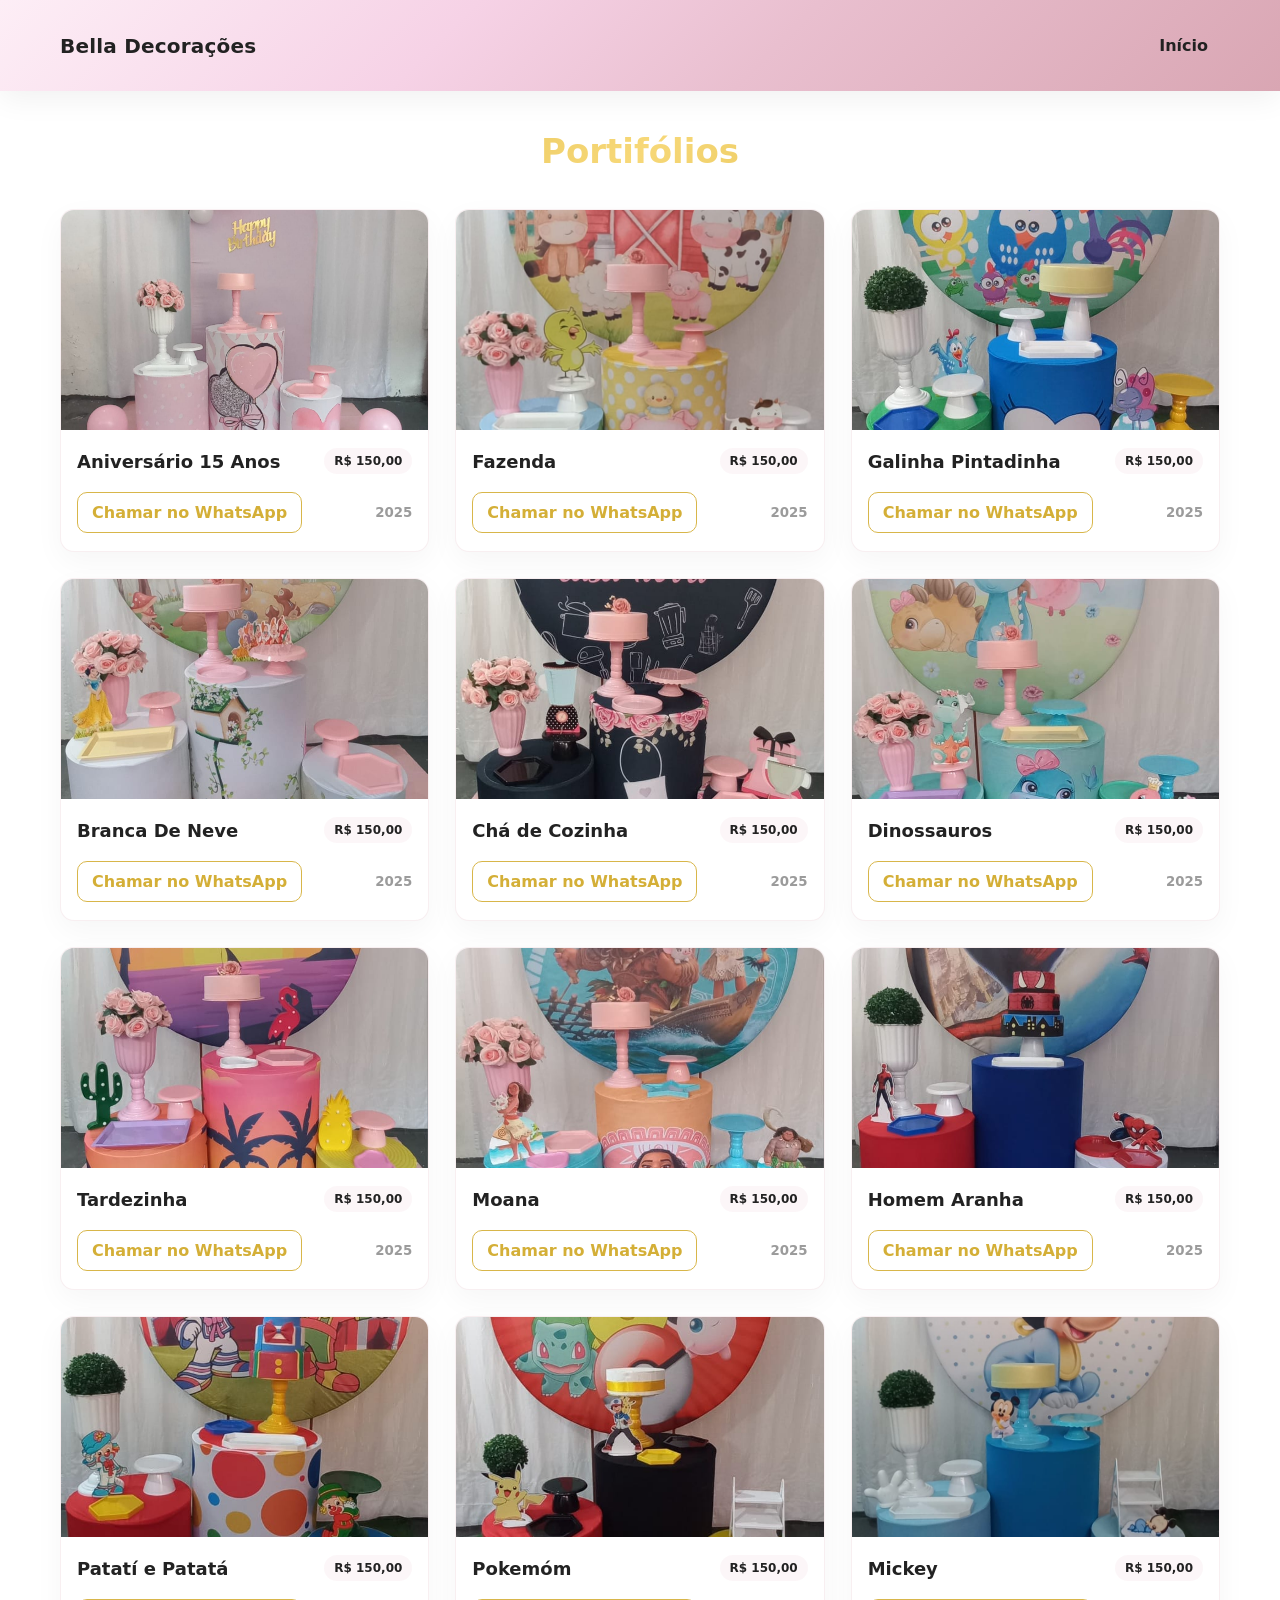
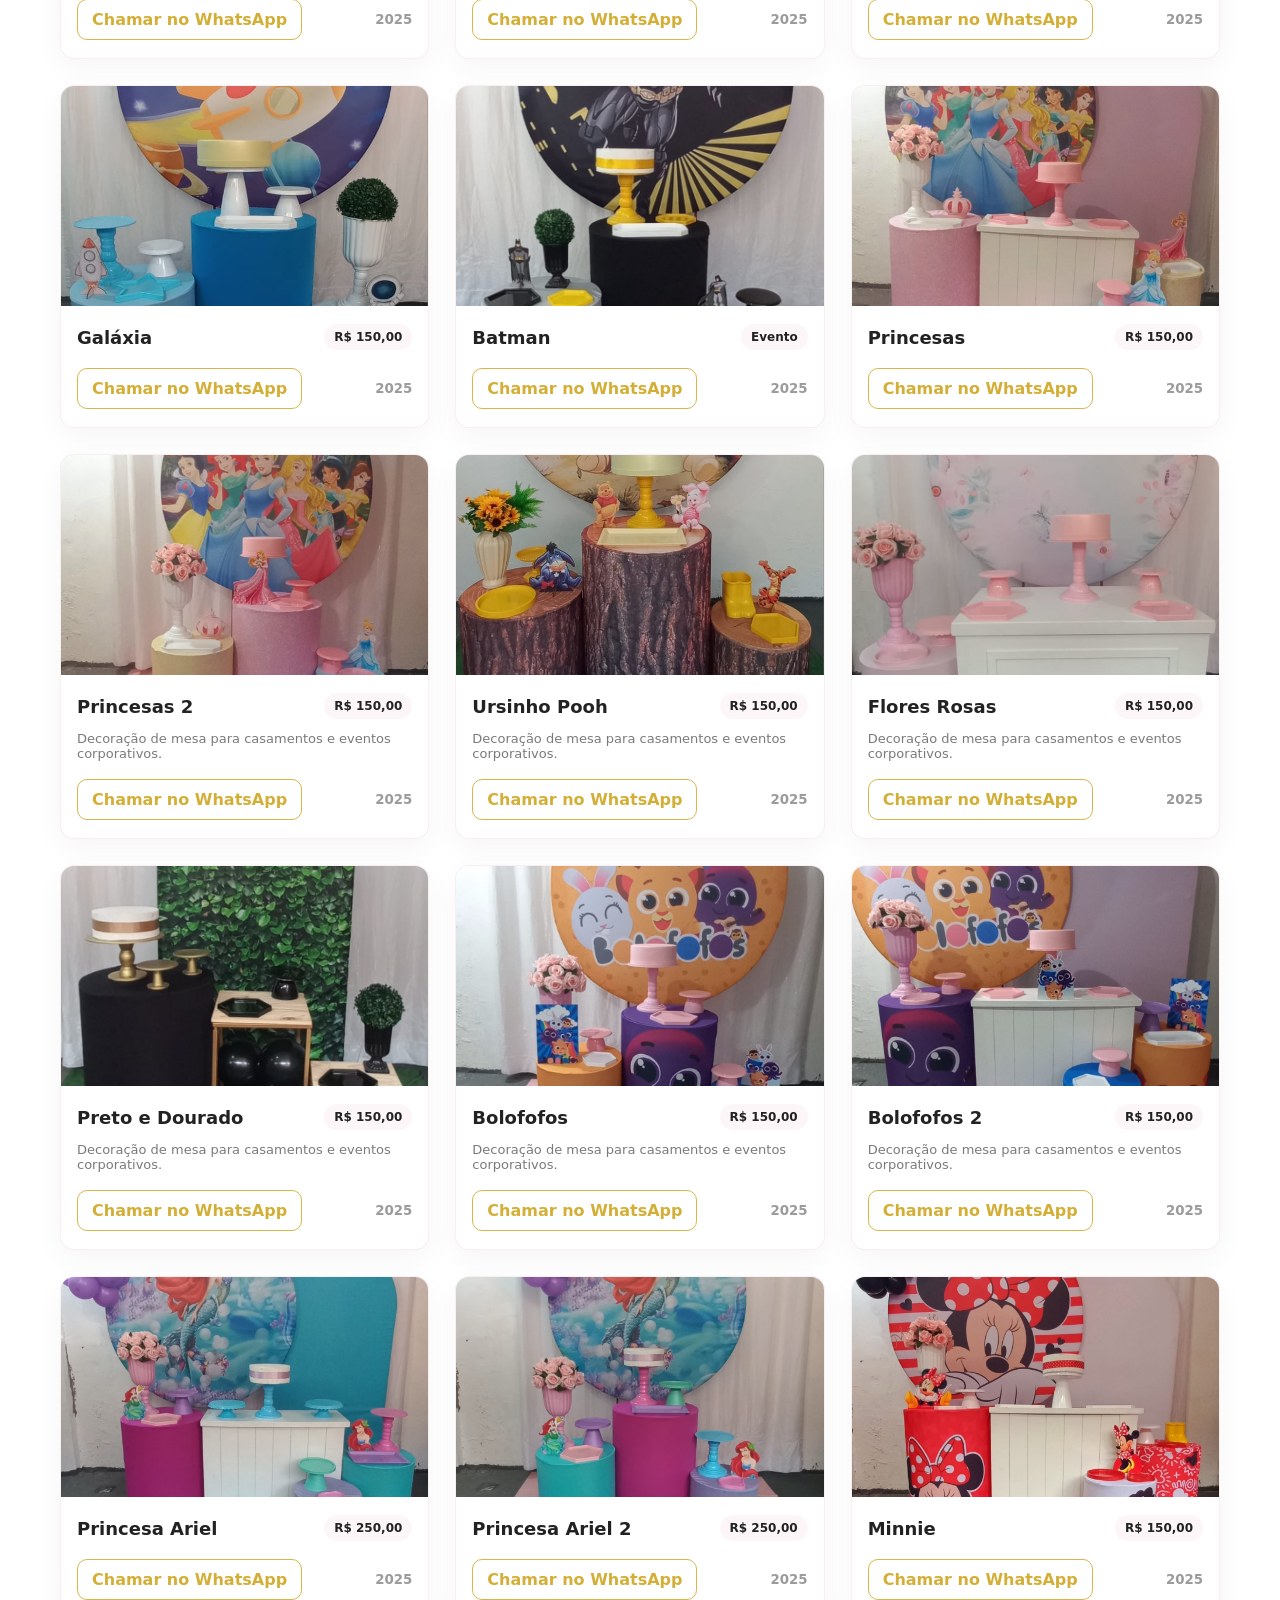
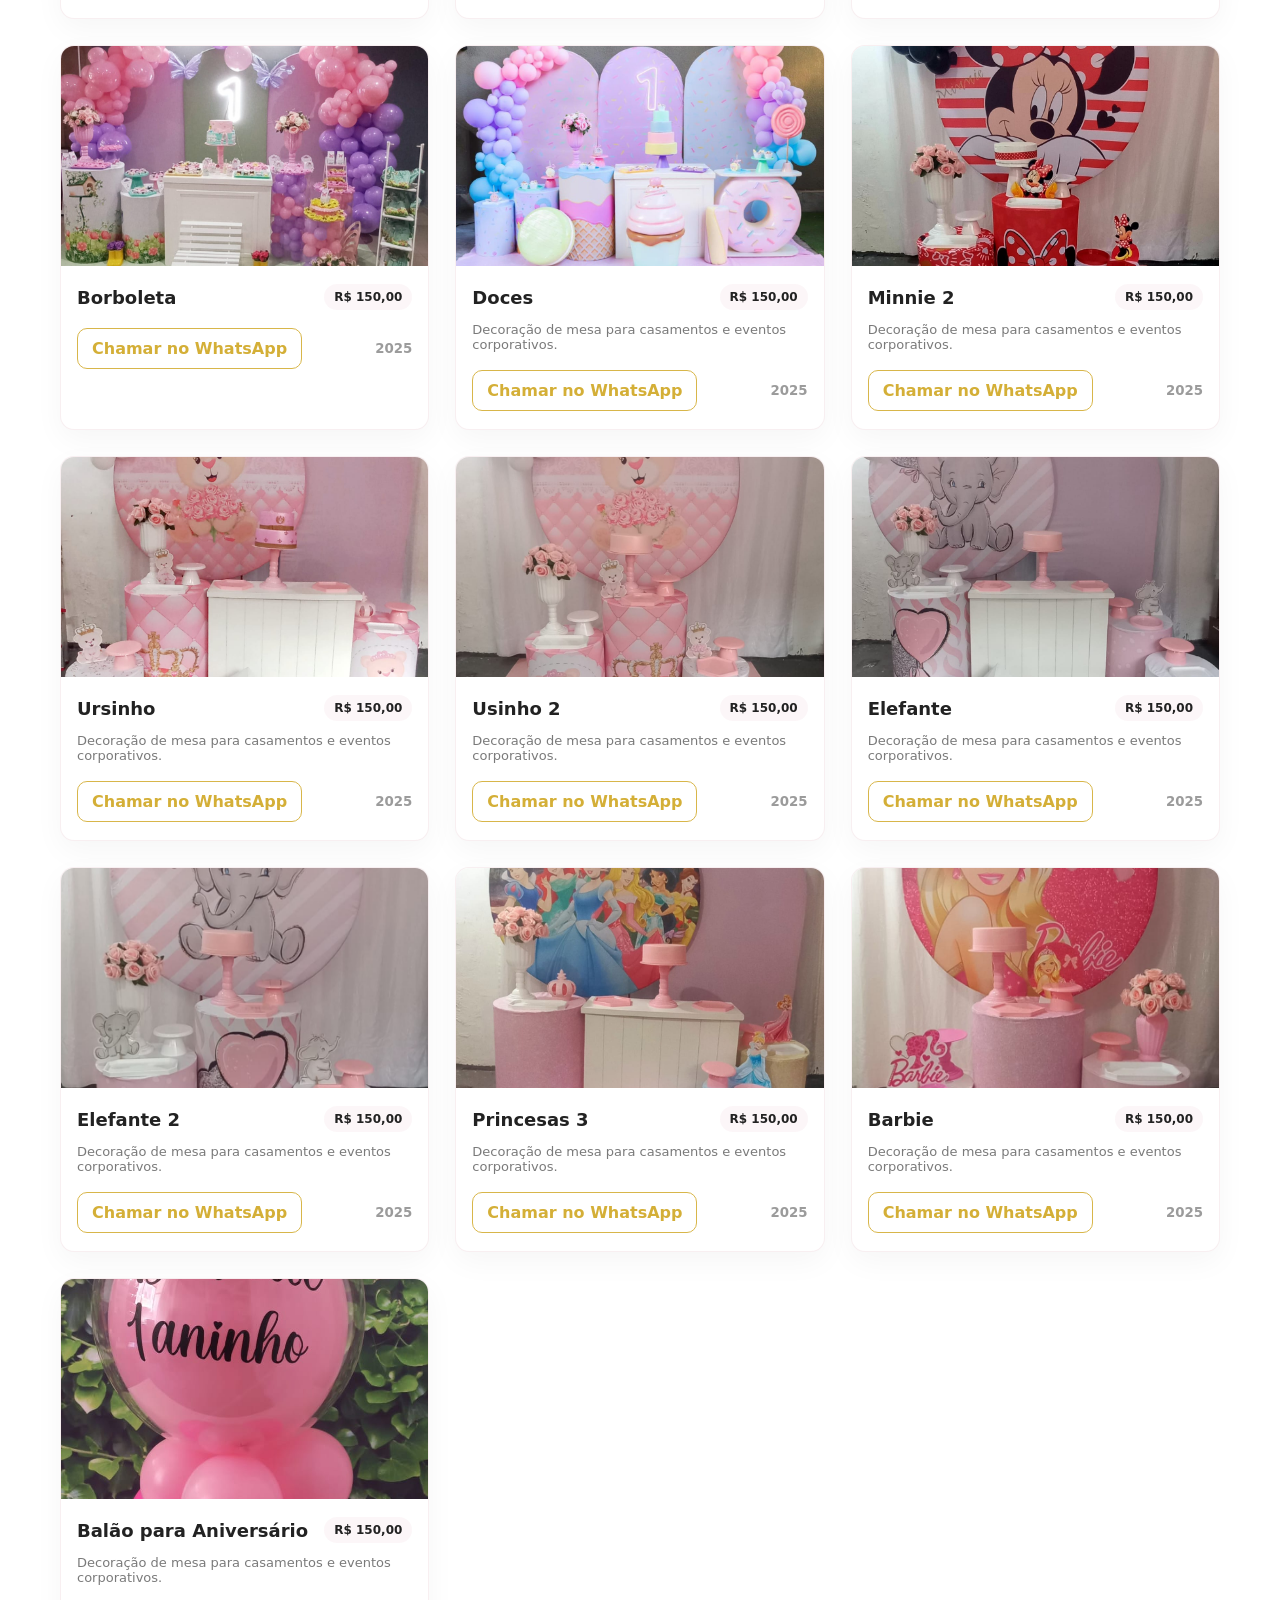
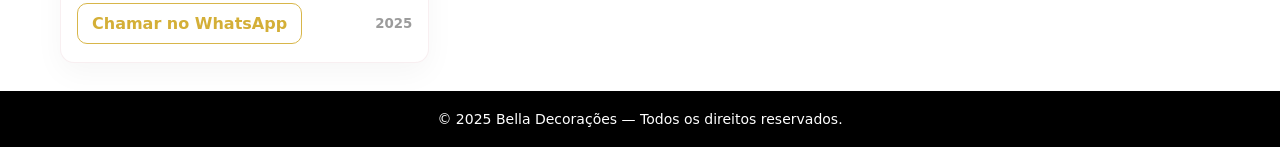
==== portifóli.html @ f13c027e "Update portifóli.html" ====
<!DOCTYPE html>
<html lang="pt-BR">
<head>
    <meta charset="UTF-8">
    <meta name="viewport" content="width=device-width, initial-scale=1.0">
    <title>Bella Decorações</title>
    <link rel="shortcut icon" href="bella.ico" type="image/x-icon">
    <link rel="stylesheet" href="style.css">
</head>
<body>

    </head>
<body>

    <header>
        <div class="navbar container">
            <div class="brand">
                
                <h1>Bella Decorações</h1>
            </div>

            <nav class="nav-links" aria-label="menu principal">
                <a href="index.html">Início</a>
            </nav>
        </div>
    </header>

    <main class="container">
        <h2 style="font-size:34px; margin-top:40px; margin-bottom:10px; text-align:center; font-weight:700; background:linear-gradient(135deg,#d4af37,#f7d878,#d4af37); -webkit-background-clip:text; background-clip:text; -webkit-text-fill-color:transparent; color:#d4af37;">Portifólios</h2>
        <section class="portfolio-section" id="portfolio">

            <article class="card">
                <img class="thumb" src="33.jpg" alt="Produto 1 - Sala decorada">
                <div class="card-body">
                    <div style="display:flex;justify-content:space-between;width:100%;align-items:center">
                        <h3>Aniversário 15 Anos</h3>
                        <div class="badge">R$ 150,00</div>
                    </div>
                    <div class="card-actions">
                        <a href="produto.html" class="view-btn" style="text-decoration:none;display:inline-block;text-align:center;">Chamar no WhatsApp</a>
                        <small style="color:rgba(34,34,34,0.45);font-weight:600">2025</small>
                    </div>
                </div>
            </article>

            <article class="card">
                <img class="thumb" src="4.jpg" alt="Mesa decorada">
                <div class="card-body">
                    <div style="display:flex;justify-content:space-between;width:100%;align-items:center">
                        <h3>Fazenda</h3>
                        <div class="badge">R$ 150,00</div>
                    </div>
                    <div class="card-actions">
                        <a href="produto.html" class="view-btn" style="text-decoration:none;display:inline-block;text-align:center;">Chamar no WhatsApp</a>
                        <small style="color:rgba(34,34,34,0.45);font-weight:600">2025</small>
                    </div>
                </div>
            </article>

            <article class="card">
                <img class="thumb" src="6.jpg" alt="Arranjo floral dourado">
                <div class="card-body">
                    <div style="display:flex;justify-content:space-between;width:100%;align-items:center">
                        <h3>Galinha Pintadinha</h3>
                        <div class="badge">R$ 150,00</div>
                    </div>
                    <div class="card-actions">
                        <a href="produto.html" class="view-btn" style="text-decoration:none;display:inline-block;text-align:center;">Chamar no WhatsApp</a>
                        <small style="color:rgba(34,34,34,0.45);font-weight:600">2025</small>
                    </div>
                </div>
            </article>

            <article class="card">
                <img class="thumb" src="7.jpg" alt="Mesa decorada">
                <div class="card-body">
                    <div style="display:flex;justify-content:space-between;width:100%;align-items:center">
                        <h3>Branca De Neve</h3>
                        <div class="badge">R$ 150,00</div>
                    </div>
                    <div class="card-actions">
                        <a href="produto.html" class="view-btn" style="text-decoration:none;display:inline-block;text-align:center;">Chamar no WhatsApp</a>
                        <small style="color:rgba(34,34,34,0.45);font-weight:600">2025</small>
                    </div>
                </div>
            </article>

            <article class="card">
                <img class="thumb" src="8.jpg" alt="Mesa decorada">
                <div class="card-body">
                    <div style="display:flex;justify-content:space-between;width:100%;align-items:center">
                        <h3>Chá de Cozinha</h3>
                        <div class="badge">R$ 150,00</div>
                    </div>
                    <div class="card-actions">
                        <a href="produto.html" class="view-btn" style="text-decoration:none;display:inline-block;text-align:center;">Chamar no WhatsApp</a>
                        <small style="color:rgba(34,34,34,0.45);font-weight:600">2025</small>
                    </div>
                </div>
            </article>

            <article class="card">
                <img class="thumb" src="9.jpg" alt="Mesa decorada">
                <div class="card-body">
                    <div style="display:flex;justify-content:space-between;width:100%;align-items:center">
                        <h3>Dinossauros</h3>
                        <div class="badge">R$ 150,00</div>
                    </div>
                    <div class="card-actions">
                        <a href="produto.html" class="view-btn" style="text-decoration:none;display:inline-block;text-align:center;">Chamar no WhatsApp</a>
                        <small style="color:rgba(34,34,34,0.45);font-weight:600">2025</small>
                    </div>
                </div>
            </article>

            <article class="card">
                <img class="thumb" src="10.jpg" alt="Mesa decorada">
                <div class="card-body">
                    <div style="display:flex;justify-content:space-between;width:100%;align-items:center">
                        <h3>Tardezinha</h3>
                        <div class="badge">R$ 150,00</div>
                    </div>
                    <div class="card-actions">
                        <a href="produto.html" class="view-btn" style="text-decoration:none;display:inline-block;text-align:center;">Chamar no WhatsApp</a>
                        <small style="color:rgba(34,34,34,0.45);font-weight:600">2025</small>
                    </div>
                </div>
            </article>

            <article class="card">
                <img class="thumb" src="11.jpg" alt="Mesa decorada">
                <div class="card-body">
                    <div style="display:flex;justify-content:space-between;width:100%;align-items:center">
                        <h3>Moana</h3>
                        <div class="badge">R$ 150,00</div>
                    </div>
                    <div class="card-actions">
                        <a href="produto.html" class="view-btn" style="text-decoration:none;display:inline-block;text-align:center;">Chamar no WhatsApp</a>
                        <small style="color:rgba(34,34,34,0.45);font-weight:600">2025</small>
                    </div>
                </div>
            </article>

            <article class="card">
                <img class="thumb" src="12.jpg" alt="Mesa decorada">
                <div class="card-body">
                    <div style="display:flex;justify-content:space-between;width:100%;align-items:center">
                        <h3>Homem Aranha</h3>
                        <div class="badge">R$ 150,00</div>
                    </div>
                    <div class="card-actions">
                        <a href="produto.html" class="view-btn" style="text-decoration:none;display:inline-block;text-align:center;">Chamar no WhatsApp</a>
                        <small style="color:rgba(34,34,34,0.45);font-weight:600">2025</small>
                    </div>
                </div>
            </article>

            <article class="card">
                <img class="thumb" src="13.jpg" alt="Mesa decorada">
                <div class="card-body">
                    <div style="display:flex;justify-content:space-between;width:100%;align-items:center">
                        <h3>Patatí e Patatá</h3>
                        <div class="badge">R$ 150,00</div>
                    </div>
                    <div class="card-actions">
                        <a href="produto.html" class="view-btn" style="text-decoration:none;display:inline-block;text-align:center;">Chamar no WhatsApp</a>
                        <small style="color:rgba(34,34,34,0.45);font-weight:600">2025</small>
                    </div>
                </div>
            </article>

            <article class="card">
                <img class="thumb" src="14.jpg" alt="Mesa decorada">
                <div class="card-body">
                    <div style="display:flex;justify-content:space-between;width:100%;align-items:center">
                        <h3>Pokemóm</h3>
                        <div class="badge">R$ 150,00</div>
                    </div>
                    <div class="card-actions">
                        <a href="produto.html" class="view-btn" style="text-decoration:none;display:inline-block;text-align:center;">Chamar no WhatsApp</a>
                        <small style="color:rgba(34,34,34,0.45);font-weight:600">2025</small>
                    </div>
                </div>
            </article>

            <article class="card">
                <img class="thumb" src="15.jpg" alt="Mesa decorada">
                <div class="card-body">
                    <div style="display:flex;justify-content:space-between;width:100%;align-items:center">
                        <h3>Mickey</h3>
                        <div class="badge">R$ 150,00</div>
                    </div>
                    <div class="card-actions">
                        <a href="produto.html" class="view-btn" style="text-decoration:none;display:inline-block;text-align:center;">Chamar no WhatsApp</a>
                        <small style="color:rgba(34,34,34,0.45);font-weight:600">2025</small>
                    </div>
                </div>
            </article>

            <article class="card">
                <img class="thumb" src="16.jpg" alt="Mesa decorada">
                <div class="card-body">
                    <div style="display:flex;justify-content:space-between;width:100%;align-items:center">
                        <h3>Galáxia</h3>
                        <div class="badge">R$ 150,00</div>
                    </div>
                    <div class="card-actions">
                        <a href="produto.html" class="view-btn" style="text-decoration:none;display:inline-block;text-align:center;">Chamar no WhatsApp</a>
                        <small style="color:rgba(34,34,34,0.45);font-weight:600">2025</small>
                    </div>
                </div>
            </article>

            <article class="card">
                <img class="thumb" src="17.jpg" alt="Mesa decorada">
                <div class="card-body">
                    <div style="display:flex;justify-content:space-between;width:100%;align-items:center">
                        <h3>Batman</h3>
                        <div class="badge">Evento</div>
                    </div>
                    <div class="card-actions">
                        <a href="produto.html" class="view-btn" style="text-decoration:none;display:inline-block;text-align:center;">Chamar no WhatsApp</a>
                        <small style="color:rgba(34,34,34,0.45);font-weight:600">2025</small>
                    </div>
                </div>
            </article>

            <article class="card">
                <img class="thumb" src="18.jpg" alt="Mesa decorada">
                <div class="card-body">
                    <div style="display:flex;justify-content:space-between;width:100%;align-items:center">
                        <h3>Princesas</h3>
                        <div class="badge">R$ 150,00</div>
                    </div>
                    <div class="card-actions">
                        <a href="produto.html" class="view-btn" style="text-decoration:none;display:inline-block;text-align:center;">Chamar no WhatsApp</a>
                        <small style="color:rgba(34,34,34,0.45);font-weight:600">2025</small>
                    </div>
                </div>
            </article>

            <article class="card">
                <img class="thumb" src="19].jpg" alt="Mesa decorada">
                <div class="card-body">
                    <div style="display:flex;justify-content:space-between;width:100%;align-items:center">
                        <h3>Princesas 2</h3>
                        <div class="badge">R$ 150,00</div>
                    </div>
                    <p>Decoração de mesa para casamentos e eventos corporativos.</p>
                    <div class="card-actions">
                        <a href="produto.html" class="view-btn" style="text-decoration:none;display:inline-block;text-align:center;">Chamar no WhatsApp</a>
                        <small style="color:rgba(34,34,34,0.45);font-weight:600">2025</small>
                    </div>
                </div>
            </article>

            <article class="card">
                <img class="thumb" src="20.jpg" alt="Mesa decorada">
                <div class="card-body">
                    <div style="display:flex;justify-content:space-between;width:100%;align-items:center">
                        <h3>Ursinho Pooh</h3>
                        <div class="badge">R$ 150,00</div>
                    </div>
                    <p>Decoração de mesa para casamentos e eventos corporativos.</p>
                    <div class="card-actions">
                        <a href="produto.html" class="view-btn" style="text-decoration:none;display:inline-block;text-align:center;">Chamar no WhatsApp</a>
                        <small style="color:rgba(34,34,34,0.45);font-weight:600">2025</small>
                    </div>
                </div>
            </article>

            <article class="card">
                <img class="thumb" src="21.jpg" alt="Mesa decorada">
                <div class="card-body">
                    <div style="display:flex;justify-content:space-between;width:100%;align-items:center">
                        <h3>Flores Rosas</h3>
                        <div class="badge">R$ 150,00</div>
                    </div>
                    <p>Decoração de mesa para casamentos e eventos corporativos.</p>
                    <div class="card-actions">
                        <a href="produto.html" class="view-btn" style="text-decoration:none;display:inline-block;text-align:center;">Chamar no WhatsApp</a>
                        <small style="color:rgba(34,34,34,0.45);font-weight:600">2025</small>
                    </div>
                </div>
            </article>

            <article class="card">
                <img class="thumb" src="22.jpg" alt="Mesa decorada">
                <div class="card-body">
                    <div style="display:flex;justify-content:space-between;width:100%;align-items:center">
                        <h3>Preto e Dourado</h3>
                        <div class="badge">R$ 150,00</div>
                    </div>
                    <p>Decoração de mesa para casamentos e eventos corporativos.</p>
                    <div class="card-actions">
                        <a href="produto.html" class="view-btn" style="text-decoration:none;display:inline-block;text-align:center;">Chamar no WhatsApp</a>
                        <small style="color:rgba(34,34,34,0.45);font-weight:600">2025</small>
                    </div>
                </div>
            </article>

            <article class="card">
                <img class="thumb" src="23.jpg" alt="Mesa decorada">
                <div class="card-body">
                    <div style="display:flex;justify-content:space-between;width:100%;align-items:center">
                        <h3>Bolofofos</h3>
                        <div class="badge">R$ 150,00</div>
                    </div>
                    <p>Decoração de mesa para casamentos e eventos corporativos.</p>
                    <div class="card-actions">
                        <a href="produto.html" class="view-btn" style="text-decoration:none;display:inline-block;text-align:center;">Chamar no WhatsApp</a>
                        <small style="color:rgba(34,34,34,0.45);font-weight:600">2025</small>
                    </div>
                </div>
            </article>

            <article class="card">
                <img class="thumb" src="24.jpg" alt="Mesa decorada">
                <div class="card-body">
                    <div style="display:flex;justify-content:space-between;width:100%;align-items:center">
                        <h3>Bolofofos 2</h3>
                        <div class="badge">R$ 150,00</div>
                    </div>
                    <p>Decoração de mesa para casamentos e eventos corporativos.</p>
                    <div class="card-actions">
                        <a href="produto.html" class="view-btn" style="text-decoration:none;display:inline-block;text-align:center;">Chamar no WhatsApp</a>
                        <small style="color:rgba(34,34,34,0.45);font-weight:600">2025</small>
                    </div>
                </div>
            </article>

            <article class="card">
                <img class="thumb" src="25.jpg" alt="Mesa decorada">
                <div class="card-body">
                    <div style="display:flex;justify-content:space-between;width:100%;align-items:center">
                        <h3>Princesa Ariel</h3>
                        <div class="badge">R$ 250,00</div>
                    </div>
                   
                    <div class="card-actions">
                        <a href="produto.html" class="view-btn" style="text-decoration:none;display:inline-block;text-align:center;">Chamar no WhatsApp</a>
                        <small style="color:rgba(34,34,34,0.45);font-weight:600">2025</small>
                    </div>
                </div>
            </article>

            <article class="card">
                <img class="thumb" src="26.jpg" alt="Mesa decorada">
                <div class="card-body">
                    <div style="display:flex;justify-content:space-between;width:100%;align-items:center">
                        <h3>Princesa Ariel 2</h3>
                        <div class="badge">R$ 250,00</div>
                    </div>
                    
                    <div class="card-actions">
                        <a href="produto.html" class="view-btn" style="text-decoration:none;display:inline-block;text-align:center;">Chamar no WhatsApp</a>
                        <small style="color:rgba(34,34,34,0.45);font-weight:600">2025</small>
                    </div>
                </div>
            </article>

            <article class="card">
                <img class="thumb" src="27.jpg" alt="Mesa decorada">
                <div class="card-body">
                    <div style="display:flex;justify-content:space-between;width:100%;align-items:center">
                        <h3>Minnie</h3>
                        <div class="badge">R$ 150,00</div>
                    </div>
                   
                    <div class="card-actions">
                        <a href="produto.html" class="view-btn" style="text-decoration:none;display:inline-block;text-align:center;">Chamar no WhatsApp</a>
                        <small style="color:rgba(34,34,34,0.45);font-weight:600">2025</small>
                    </div>
                </div>
            </article>

            <article class="card">
                <img class="thumb" src="28.jpg" alt="Mesa decorada">
                <div class="card-body">
                    <div style="display:flex;justify-content:space-between;width:100%;align-items:center">
                        <h3>Borboleta</h3>
                        <div class="badge">R$ 150,00</div>
                    </div>
                   
                    <div class="card-actions">
                        <a href="produto.html" class="view-btn" style="text-decoration:none;display:inline-block;text-align:center;">Chamar no WhatsApp</a>
                        <small style="color:rgba(34,34,34,0.45);font-weight:600">2025</small>
                    </div>
                </div>
            </article>

            <article class="card">
                <img class="thumb" src="29.jpg" alt="Mesa decorada">
                <div class="card-body">
                    <div style="display:flex;justify-content:space-between;width:100%;align-items:center">
                        <h3>Doces</h3>
                        <div class="badge">R$ 150,00</div>
                    </div>
                    <p>Decoração de mesa para casamentos e eventos corporativos.</p>
                    <div class="card-actions">
                        <a href="produto.html" class="view-btn" style="text-decoration:none;display:inline-block;text-align:center;">Chamar no WhatsApp</a>
                        <small style="color:rgba(34,34,34,0.45);font-weight:600">2025</small>
                    </div>
                </div>
            </article>

            <article class="card">
                <img class="thumb" src="30.jpg" alt="Mesa decorada">
                <div class="card-body">
                    <div style="display:flex;justify-content:space-between;width:100%;align-items:center">
                        <h3>Minnie 2</h3>
                        <div class="badge">R$ 150,00</div>
                    </div>
                    <p>Decoração de mesa para casamentos e eventos corporativos.</p>
                    <div class="card-actions">
                        <a href="produto.html" class="view-btn" style="text-decoration:none;display:inline-block;text-align:center;">Chamar no WhatsApp</a>
                        <small style="color:rgba(34,34,34,0.45);font-weight:600">2025</small>
                    </div>
                </div>
            </article>

            <article class="card">
                <img class="thumb" src="31.jpg" alt="Mesa decorada">
                <div class="card-body">
                    <div style="display:flex;justify-content:space-between;width:100%;align-items:center">
                        <h3>Ursinho</h3>
                        <div class="badge">R$ 150,00</div>
                    </div>
                    <p>Decoração de mesa para casamentos e eventos corporativos.</p>
                    <div class="card-actions">
                        <a href="produto.html" class="view-btn" style="text-decoration:none;display:inline-block;text-align:center;">Chamar no WhatsApp</a>
                        <small style="color:rgba(34,34,34,0.45);font-weight:600">2025</small>
                    </div>
                </div>
            </article>

            <article class="card">
                <img class="thumb" src="32.jpg" alt="Mesa decorada">
                <div class="card-body">
                    <div style="display:flex;justify-content:space-between;width:100%;align-items:center">
                        <h3>Usinho 2</h3>
                        <div class="badge">R$ 150,00</div>
                    </div>
                    <p>Decoração de mesa para casamentos e eventos corporativos.</p>
                    <div class="card-actions">
                        <a href="produto.html" class="view-btn" style="text-decoration:none;display:inline-block;text-align:center;">Chamar no WhatsApp</a>
                        <small style="color:rgba(34,34,34,0.45);font-weight:600">2025</small>
                    </div>
                </div>
            </article>

            <article class="card">
                <img class="thumb" src="35.jpg" alt="Mesa decorada">
                <div class="card-body">
                    <div style="display:flex;justify-content:space-between;width:100%;align-items:center">
                        <h3>Elefante</h3>
                        <div class="badge">R$ 150,00</div>
                    </div>
                    <p>Decoração de mesa para casamentos e eventos corporativos.</p>
                    <div class="card-actions">
                        <a href="produto.html" class="view-btn" style="text-decoration:none;display:inline-block;text-align:center;">Chamar no WhatsApp</a>
                        <small style="color:rgba(34,34,34,0.45);font-weight:600">2025</small>
                    </div>
                </div>
            </article>

            <article class="card">
                <img class="thumb" src="36.jpg" alt="Mesa decorada">
                <div class="card-body">
                    <div style="display:flex;justify-content:space-between;width:100%;align-items:center">
                        <h3>Elefante 2</h3>
                        <div class="badge">R$ 150,00</div>
                    </div>
                    <p>Decoração de mesa para casamentos e eventos corporativos.</p>
                    <div class="card-actions">
                        <a href="produto.html" class="view-btn" style="text-decoration:none;display:inline-block;text-align:center;">Chamar no WhatsApp</a>
                        <small style="color:rgba(34,34,34,0.45);font-weight:600">2025</small>
                    </div>
                </div>
            </article>

            <article class="card">
                <img class="thumb" src="37.jpg" alt="Mesa decorada">
                <div class="card-body">
                    <div style="display:flex;justify-content:space-between;width:100%;align-items:center">
                        <h3>Princesas 3</h3>
                        <div class="badge">R$ 150,00</div>
                    </div>
                    <p>Decoração de mesa para casamentos e eventos corporativos.</p>
                    <div class="card-actions">
                        <a href="produto.html" class="view-btn" style="text-decoration:none;display:inline-block;text-align:center;">Chamar no WhatsApp</a>
                        <small style="color:rgba(34,34,34,0.45);font-weight:600">2025</small>
                    </div>
                </div>
            </article>

            <article class="card">
                <img class="thumb" src="38.jpg" alt="Mesa decorada">
                <div class="card-body">
                    <div style="display:flex;justify-content:space-between;width:100%;align-items:center">
                        <h3>Barbie</h3>
                        <div class="badge">R$ 150,00</div>
                    </div>
                    <p>Decoração de mesa para casamentos e eventos corporativos.</p>
                    <div class="card-actions">
                        <a href="produto.html" class="view-btn" style="text-decoration:none;display:inline-block;text-align:center;">Chamar no WhatsApp</a>
                        <small style="color:rgba(34,34,34,0.45);font-weight:600">2025</small>
                    </div>
                </div>
            </article>

            <article class="card">
                <img class="thumb" src="40.jpg" alt="Mesa decorada">
                <div class="card-body">
                    <div style="display:flex;justify-content:space-between;width:100%;align-items:center">
                        <h3>Balão para Aniversário</h3>
                        <div class="badge">R$ 150,00</div>
                    </div>
                    <p>Decoração de mesa para casamentos e eventos corporativos.</p>
                    <div class="card-actions">
                        <a href="produto.html" class="view-btn" style="text-decoration:none;display:inline-block;text-align:center;">Chamar no WhatsApp</a>
                        <small style="color:rgba(34,34,34,0.45);font-weight:600">2025</small>
                    </div>
                </div>
            </article>
        </section>
    </main>

    <footer style="text-align:center; padding:20px; background:#000; color:#fff; font-size:14px;">
        © 2025 Bella Decorações — Todos os direitos reservados.
    </footer>
    
</body>

</html>
---- style.css ----
/* Reset simples */
*{box-sizing:border-box}
html,body{height:100%;margin:0;font-family:Inter, system-ui, -apple-system, 'Segoe UI', Roboto, 'Helvetica Neue', Arial}
:root{
    --branco:#ffffff;
    --preto:#222222;
    --dourado:#d4af37;
    --rosa-grad: linear-gradient(135deg,#fdeef6 0%,#f6d2e6 35%,#e9bfcf 60%,#d9a6b3 100%);
    --card-border: rgba(217,166,179,0.18);
}

body{
    background:var(--branco);
    color:var(--preto);
    -webkit-font-smoothing:antialiased;
    -moz-osx-font-smoothing:grayscale;
}

header{
    background:linear-gradient(135deg, #d4af37 0%, #f7d878 50%, #d4af37 100%);
    background-image:var(--rosa-grad);
    padding:28px 20px;
    box-shadow:0 8px 30px rgba(0,0,0,0.06);
}

.navbar{
    max-width:1200px;margin:0 auto;display:flex;align-items:center;justify-content:space-between;gap:20px;
}

.brand{
    display:flex;align-items:center;gap:14px
}

.brand .logo{
    width:56px;height:56px;border-radius:12px;background:linear-gradient(135deg,rgba(212,175,55,0.12),rgba(212,175,55,0.06));display:flex;align-items:center;justify-content:center;font-weight:700;color:var(--dourado);font-size:20px;box-shadow:0 6px 18px rgba(212,175,55,0.07)
}

.brand h1{margin:0;font-size:20px;color:var(--preto);letter-spacing:0.2px}

.nav-links{
    display:flex;gap:18px;align-items:center
}

.nav-links a{
    color:var(--preto);text-decoration:none;font-weight:600;padding:8px 12px;border-radius:10px;transition:all .18s
}
.nav-links a:hover{background:rgba(0,0,0,0.04);color:var(--dourado)}

.search-bar{
    display:flex;align-items:center;gap:10px;margin-top:18px;justify-content:center;
}
.search-bar input{
    width:60%;max-width:720px;padding:12px 16px;border-radius:12px;border:1px solid var(--card-border);font-size:15px;outline:none
}

.buttons-area{display:flex;justify-content:center;gap:16px;margin:22px 0}
.main-btn{padding:12px 20px;border-radius:12px;background:linear-gradient(90deg,var(--dourado),#f0c85a);border:none;color:var(--branco);font-weight:700;cursor:pointer;box-shadow:0 8px 20px rgba(212,175,55,0.12);transition:transform .18s,box-shadow .18s}
.main-btn:hover{transform:translateY(-3px);box-shadow:0 14px 30px rgba(212,175,55,0.16)}

.container{max-width:1200px;margin:0 auto;padding:0 20px}

/* Seção portfólio */
.portfolio-section{
    display:grid;
    grid-template-columns:repeat(auto-fill,minmax(300px,1fr));
    gap:26px;padding:28px 0
}

.card{
    background:var(--branco);border-radius:14px;overflow:hidden;border:1px solid var(--card-border);box-shadow:0 10px 30px rgba(15,15,15,0.04);transition:transform .22s,box-shadow .22s
}
.card:hover{transform:translateY(-8px);box-shadow:0 30px 60px rgba(15,15,15,0.08)}

.card .thumb{width:100%;height:220px;object-fit:cover;display:block}

.card-body{padding:18px 16px;display:flex;flex-direction:column;gap:12px;align-items:flex-start}
.card-body h3{margin:0;font-size:18px;color:var(--preto)}
.card-body p{margin:0;font-size:13px;color:rgba(34,34,34,0.6)}

.card-actions{margin-top:6px;width:100%;display:flex;justify-content:space-between;align-items:center}
.view-btn{padding:10px 14px;border-radius:10px;border:1px solid rgba(212,175,55,0.9);background:transparent;color:var(--dourado);font-weight:700;cursor:pointer;transition:all .16s}
.view-btn:hover{background:linear-gradient(90deg,rgba(212,175,55,0.08),rgba(212,175,55,0.02));transform:translateY(-3px)}

.badge{padding:6px 10px;border-radius:999px;background:rgba(233,191,207,0.14);font-size:12px;color:var(--preto);font-weight:700}

/* ------------------------ */
/*     RESPONSIVIDADE      */
/* ------------------------ */

/* Tablets e celulares grandes */
@media (max-width:900px){
    .navbar{
        flex-direction:column;
        gap:14px;
        text-align:center;
    }
    .nav-links{
        flex-wrap:wrap;
        justify-content:center;
    }
    .search-bar input{
        width:80%;
    }
}

/* Celulares comuns (360–720px) */
@media (max-width:720px){
    .brand h1{font-size:18px}
    .search-bar input{width:92%}
    .card .thumb{height:160px}
    .main-btn{padding:10px 14px}
    .portfolio-section{grid-template-columns:1fr}
}

/* Celulares pequenos (300–360px) */
@media (max-width:360px){
    header{padding:20px 14px}
    .brand .logo{width:44px;height:44px;font-size:16px}
    .brand h1{font-size:16px}
    .nav-links a{padding:6px 10px;font-size:13px}
    .buttons-area{flex-direction:column;width:100%}
    .main-btn{width:100%;padding:12px}
    .search-bar input{width:100%;font-size:14px}
    .card-body h3{font-size:16px}
}

/* Telas muito pequenas (240–300px) */
@media (max-width:300px){
    .navbar, .brand, .nav-links {
        flex-direction:column;
    }
    .brand{gap:6px}
    .portfolio-section{grid-template-columns:1fr}
    .card .thumb{height:140px}
    .main-btn{font-size:14px}
    .nav-links a{font-size:12px}
}
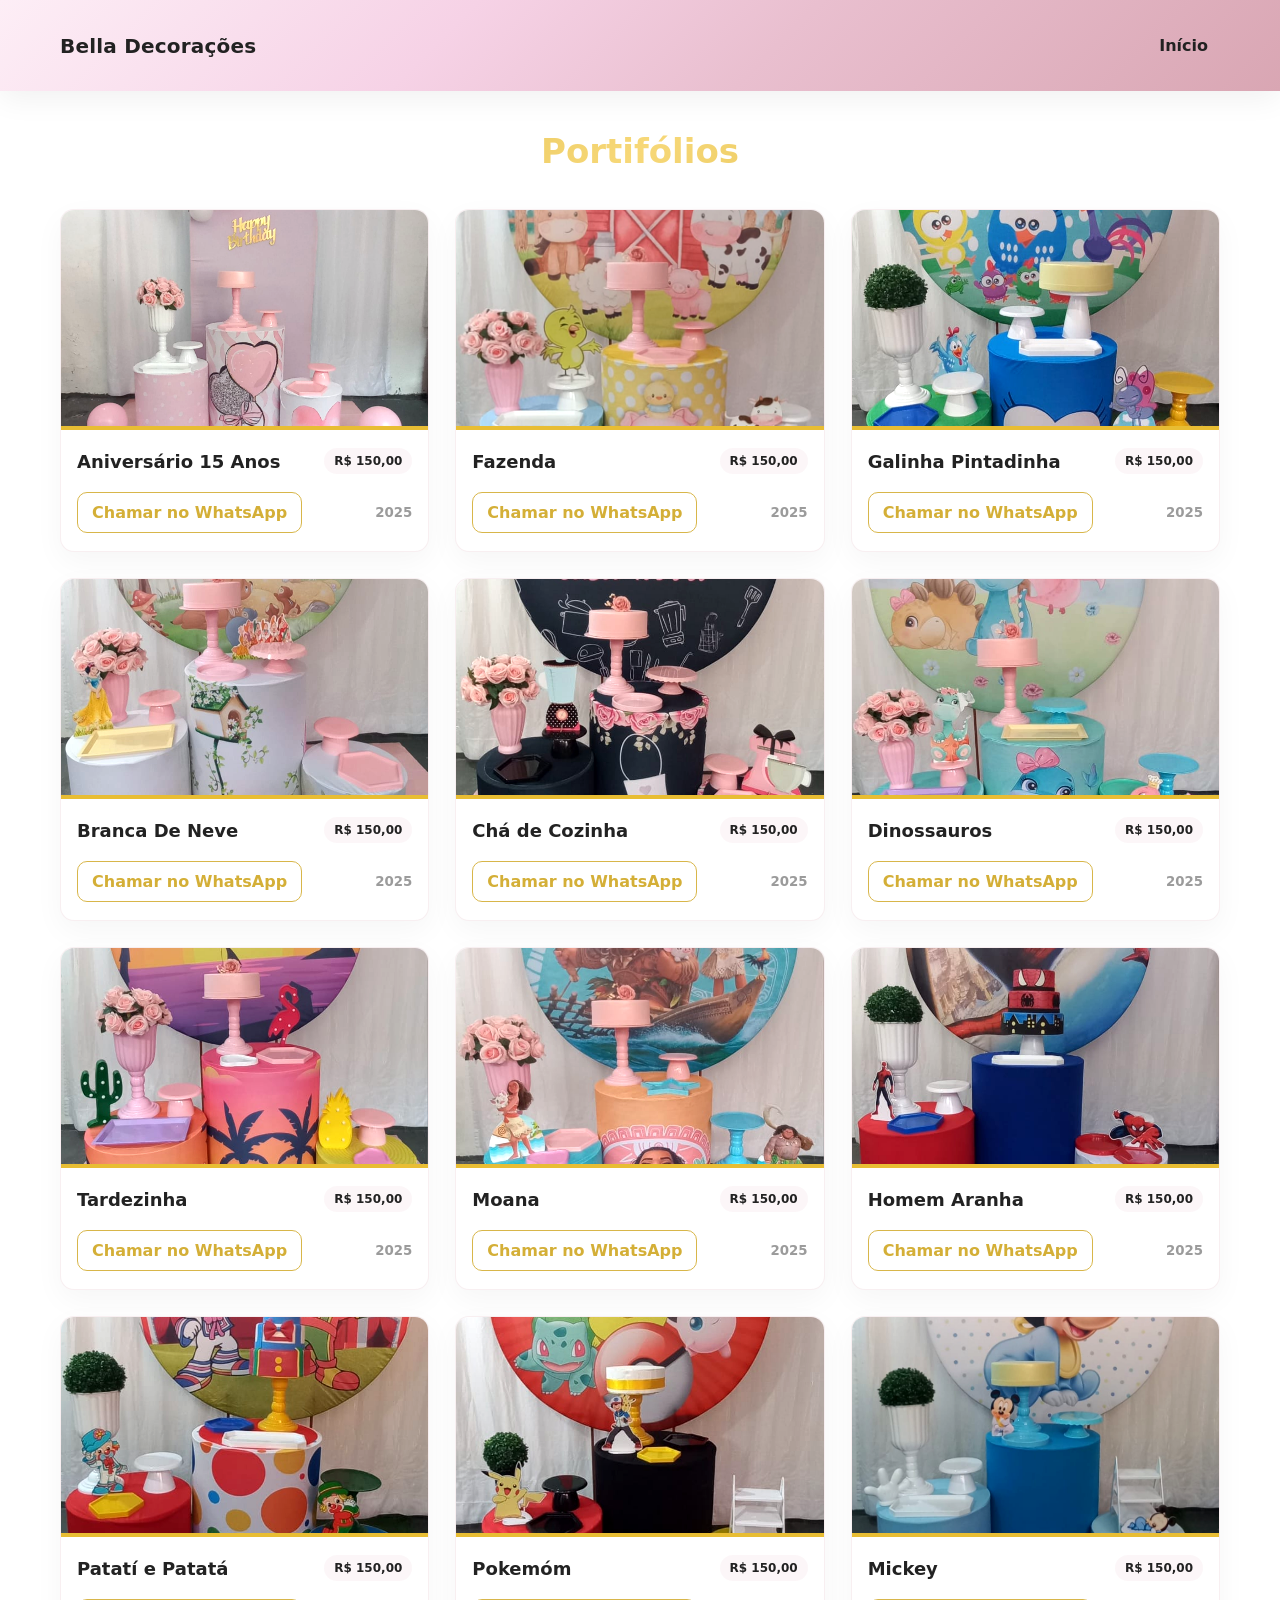
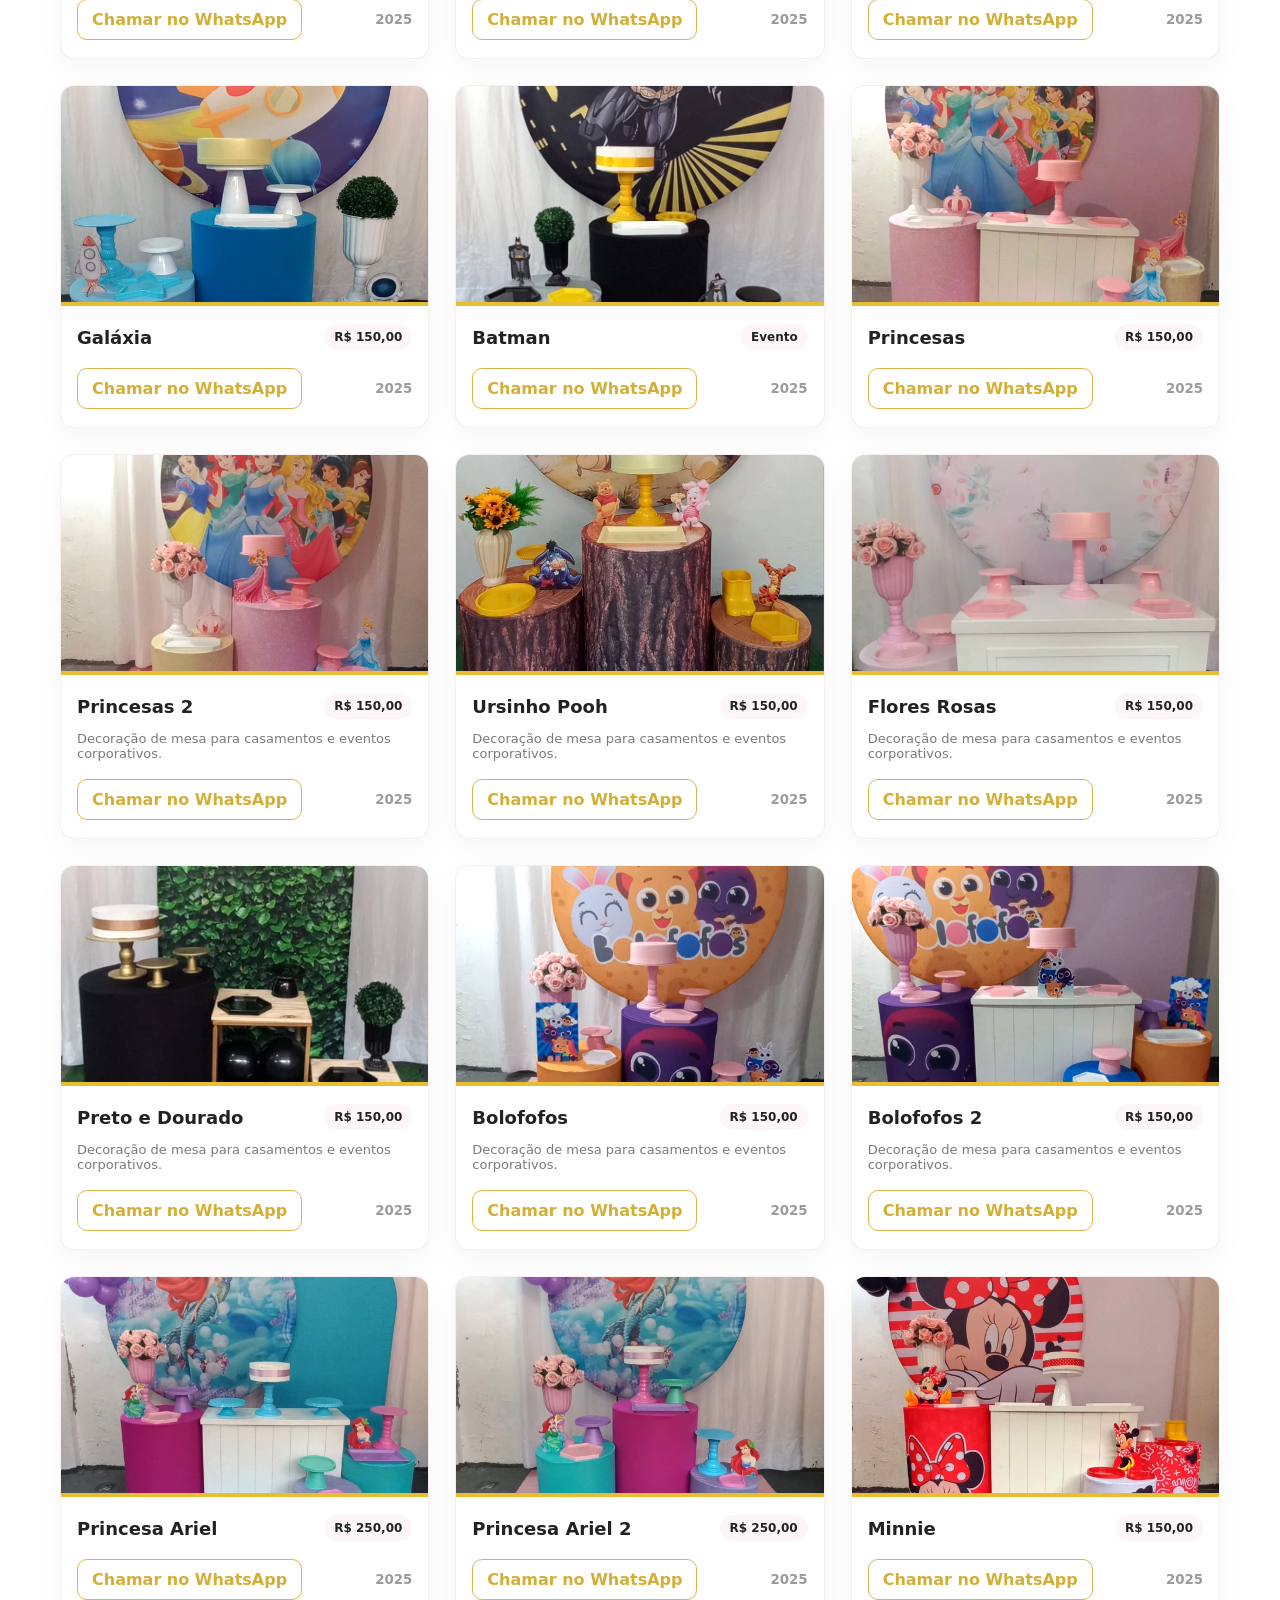
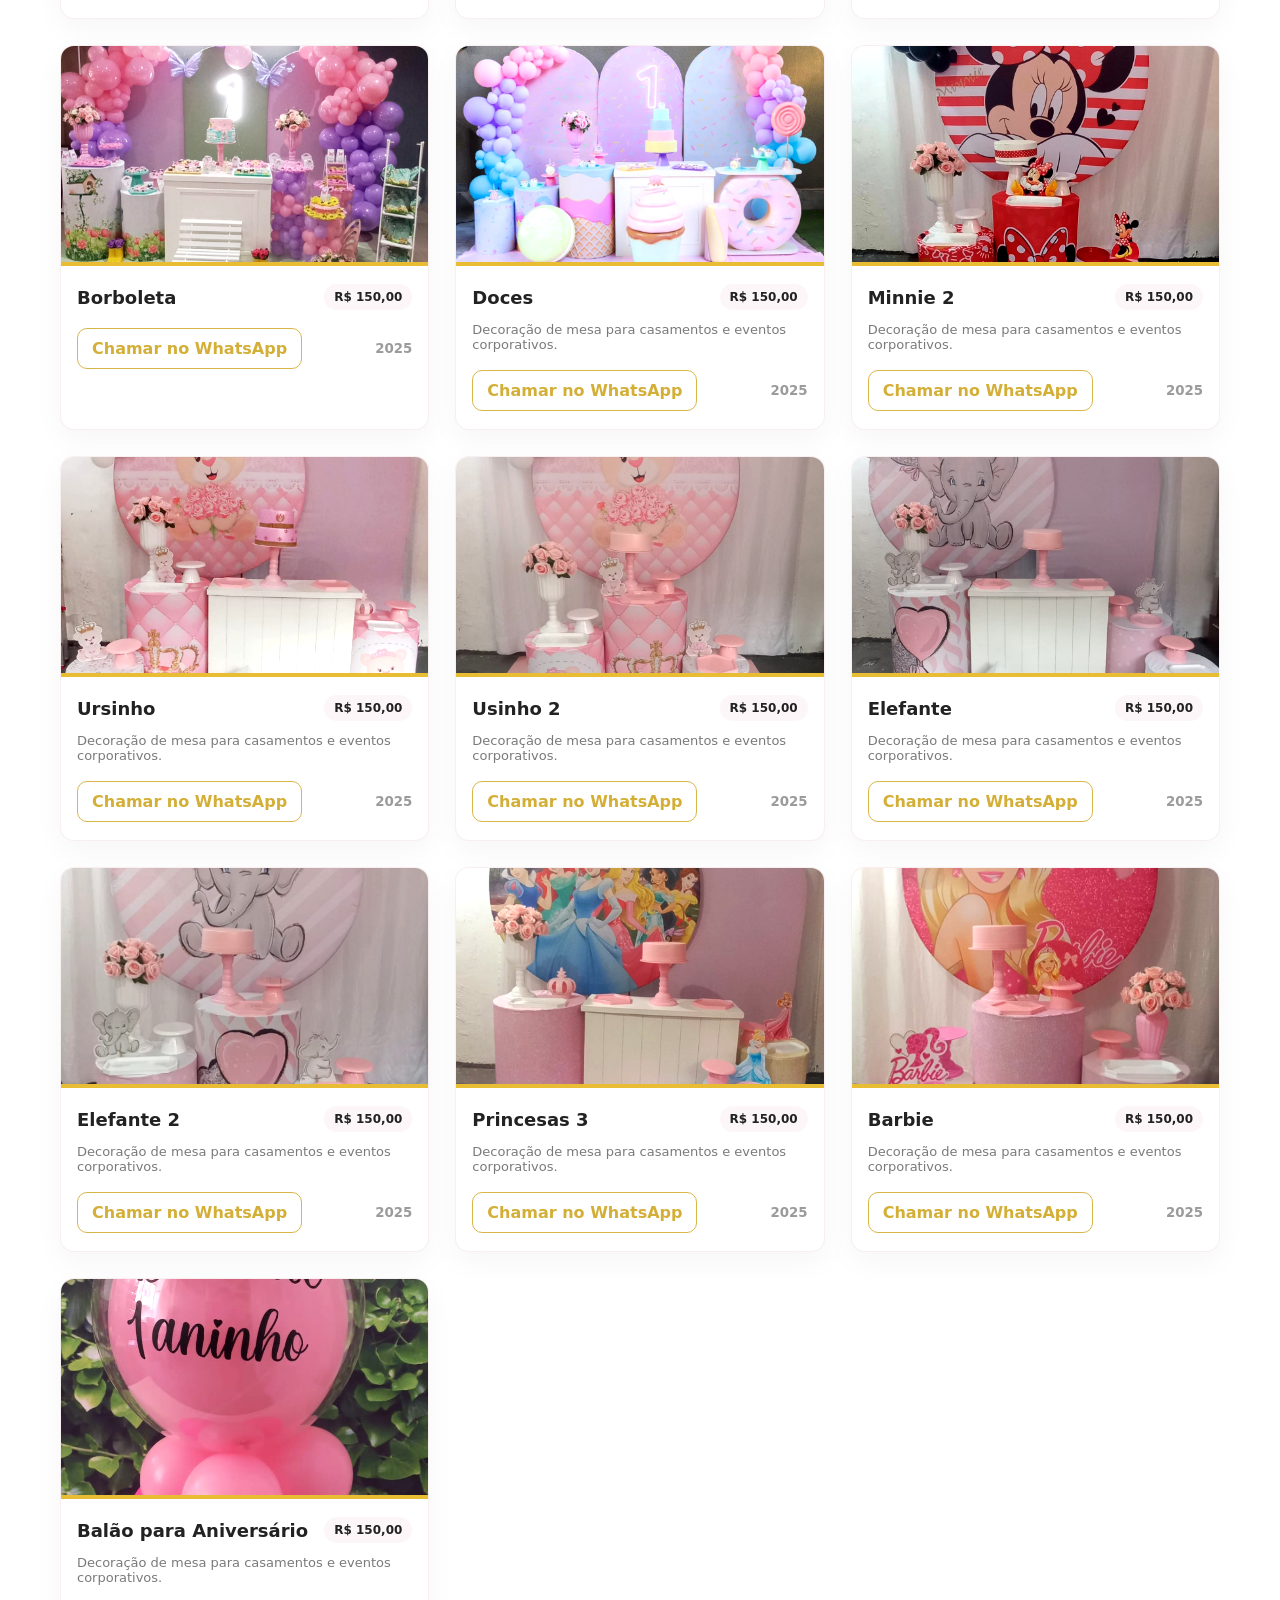
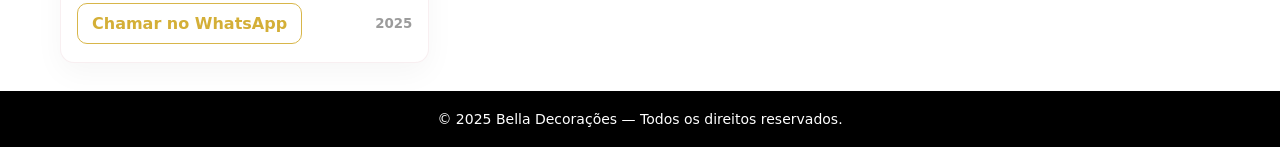
==== commit e094a240: "Update portifóli.html" ====
--- a/portifóli.html
+++ b/portifóli.html
@@ -37,7 +37,7 @@
                         <div class="badge">R$ 150,00</div>
                     </div>
                     <div class="card-actions">
-                        <a href="produto.html" class="view-btn" style="text-decoration:none;display:inline-block;text-align:center;">Chamar no WhatsApp</a>
+                        <a href="https://wa.me/5511991888845" class="view-btn" style="text-decoration:none;display:inline-block;text-align:center;">Chamar no WhatsApp</a>
                         <small style="color:rgba(34,34,34,0.45);font-weight:600">2025</small>
                     </div>
                 </div>
@@ -51,7 +51,7 @@
                         <div class="badge">R$ 150,00</div>
                     </div>
                     <div class="card-actions">
-                        <a href="produto.html" class="view-btn" style="text-decoration:none;display:inline-block;text-align:center;">Chamar no WhatsApp</a>
+                        <a href="https://wa.me/5511991888845" class="view-btn" style="text-decoration:none;display:inline-block;text-align:center;">Chamar no WhatsApp</a>
                         <small style="color:rgba(34,34,34,0.45);font-weight:600">2025</small>
                     </div>
                 </div>
@@ -65,7 +65,7 @@
                         <div class="badge">R$ 150,00</div>
                     </div>
                     <div class="card-actions">
-                        <a href="produto.html" class="view-btn" style="text-decoration:none;display:inline-block;text-align:center;">Chamar no WhatsApp</a>
+                        <a href="https://wa.me/5511991888845" class="view-btn" style="text-decoration:none;display:inline-block;text-align:center;">Chamar no WhatsApp</a>
                         <small style="color:rgba(34,34,34,0.45);font-weight:600">2025</small>
                     </div>
                 </div>
@@ -79,7 +79,7 @@
                         <div class="badge">R$ 150,00</div>
                     </div>
                     <div class="card-actions">
-                        <a href="produto.html" class="view-btn" style="text-decoration:none;display:inline-block;text-align:center;">Chamar no WhatsApp</a>
+                        <a href="https://wa.me/5511991888845" class="view-btn" style="text-decoration:none;display:inline-block;text-align:center;">Chamar no WhatsApp</a>
                         <small style="color:rgba(34,34,34,0.45);font-weight:600">2025</small>
                     </div>
                 </div>
@@ -93,7 +93,7 @@
                         <div class="badge">R$ 150,00</div>
                     </div>
                     <div class="card-actions">
-                        <a href="produto.html" class="view-btn" style="text-decoration:none;display:inline-block;text-align:center;">Chamar no WhatsApp</a>
+                        <a href="https://wa.me/5511991888845" class="view-btn" style="text-decoration:none;display:inline-block;text-align:center;">Chamar no WhatsApp</a>
                         <small style="color:rgba(34,34,34,0.45);font-weight:600">2025</small>
                     </div>
                 </div>
@@ -107,7 +107,7 @@
                         <div class="badge">R$ 150,00</div>
                     </div>
                     <div class="card-actions">
-                        <a href="produto.html" class="view-btn" style="text-decoration:none;display:inline-block;text-align:center;">Chamar no WhatsApp</a>
+                        <a href="https://wa.me/5511991888845" class="view-btn" style="text-decoration:none;display:inline-block;text-align:center;">Chamar no WhatsApp</a>
                         <small style="color:rgba(34,34,34,0.45);font-weight:600">2025</small>
                     </div>
                 </div>
@@ -121,7 +121,7 @@
                         <div class="badge">R$ 150,00</div>
                     </div>
                     <div class="card-actions">
-                        <a href="produto.html" class="view-btn" style="text-decoration:none;display:inline-block;text-align:center;">Chamar no WhatsApp</a>
+                        <a href="https://wa.me/5511991888845" class="view-btn" style="text-decoration:none;display:inline-block;text-align:center;">Chamar no WhatsApp</a>
                         <small style="color:rgba(34,34,34,0.45);font-weight:600">2025</small>
                     </div>
                 </div>
@@ -135,7 +135,7 @@
                         <div class="badge">R$ 150,00</div>
                     </div>
                     <div class="card-actions">
-                        <a href="produto.html" class="view-btn" style="text-decoration:none;display:inline-block;text-align:center;">Chamar no WhatsApp</a>
+                        <a href="https://wa.me/5511991888845" class="view-btn" style="text-decoration:none;display:inline-block;text-align:center;">Chamar no WhatsApp</a>
                         <small style="color:rgba(34,34,34,0.45);font-weight:600">2025</small>
                     </div>
                 </div>
@@ -149,7 +149,7 @@
                         <div class="badge">R$ 150,00</div>
                     </div>
                     <div class="card-actions">
-                        <a href="produto.html" class="view-btn" style="text-decoration:none;display:inline-block;text-align:center;">Chamar no WhatsApp</a>
+                        <a href="https://wa.me/5511991888845" class="view-btn" style="text-decoration:none;display:inline-block;text-align:center;">Chamar no WhatsApp</a>
                         <small style="color:rgba(34,34,34,0.45);font-weight:600">2025</small>
                     </div>
                 </div>
@@ -163,7 +163,7 @@
                         <div class="badge">R$ 150,00</div>
                     </div>
                     <div class="card-actions">
-                        <a href="produto.html" class="view-btn" style="text-decoration:none;display:inline-block;text-align:center;">Chamar no WhatsApp</a>
+                        <a href="https://wa.me/5511991888845" class="view-btn" style="text-decoration:none;display:inline-block;text-align:center;">Chamar no WhatsApp</a>
                         <small style="color:rgba(34,34,34,0.45);font-weight:600">2025</small>
                     </div>
                 </div>
@@ -177,7 +177,7 @@
                         <div class="badge">R$ 150,00</div>
                     </div>
                     <div class="card-actions">
-                        <a href="produto.html" class="view-btn" style="text-decoration:none;display:inline-block;text-align:center;">Chamar no WhatsApp</a>
+                        <a href="https://wa.me/5511991888845" class="view-btn" style="text-decoration:none;display:inline-block;text-align:center;">Chamar no WhatsApp</a>
                         <small style="color:rgba(34,34,34,0.45);font-weight:600">2025</small>
                     </div>
                 </div>
@@ -191,7 +191,7 @@
                         <div class="badge">R$ 150,00</div>
                     </div>
                     <div class="card-actions">
-                        <a href="produto.html" class="view-btn" style="text-decoration:none;display:inline-block;text-align:center;">Chamar no WhatsApp</a>
+                        <a href="https://wa.me/5511991888845" class="view-btn" style="text-decoration:none;display:inline-block;text-align:center;">Chamar no WhatsApp</a>
                         <small style="color:rgba(34,34,34,0.45);font-weight:600">2025</small>
                     </div>
                 </div>
@@ -205,7 +205,7 @@
                         <div class="badge">R$ 150,00</div>
                     </div>
                     <div class="card-actions">
-                        <a href="produto.html" class="view-btn" style="text-decoration:none;display:inline-block;text-align:center;">Chamar no WhatsApp</a>
+                        <a href="https://wa.me/5511991888845" class="view-btn" style="text-decoration:none;display:inline-block;text-align:center;">Chamar no WhatsApp</a>
                         <small style="color:rgba(34,34,34,0.45);font-weight:600">2025</small>
                     </div>
                 </div>
@@ -219,7 +219,7 @@
                         <div class="badge">Evento</div>
                     </div>
                     <div class="card-actions">
-                        <a href="produto.html" class="view-btn" style="text-decoration:none;display:inline-block;text-align:center;">Chamar no WhatsApp</a>
+                        <a href="https://wa.me/5511991888845" class="view-btn" style="text-decoration:none;display:inline-block;text-align:center;">Chamar no WhatsApp</a>
                         <small style="color:rgba(34,34,34,0.45);font-weight:600">2025</small>
                     </div>
                 </div>
@@ -233,7 +233,7 @@
                         <div class="badge">R$ 150,00</div>
                     </div>
                     <div class="card-actions">
-                        <a href="produto.html" class="view-btn" style="text-decoration:none;display:inline-block;text-align:center;">Chamar no WhatsApp</a>
+                        <a href="https://wa.me/5511991888845" class="view-btn" style="text-decoration:none;display:inline-block;text-align:center;">Chamar no WhatsApp</a>
                         <small style="color:rgba(34,34,34,0.45);font-weight:600">2025</small>
                     </div>
                 </div>
@@ -248,7 +248,7 @@
                     </div>
                     <p>Decoração de mesa para casamentos e eventos corporativos.</p>
                     <div class="card-actions">
-                        <a href="produto.html" class="view-btn" style="text-decoration:none;display:inline-block;text-align:center;">Chamar no WhatsApp</a>
+                        <a href="https://wa.me/5511991888845" class="view-btn" style="text-decoration:none;display:inline-block;text-align:center;">Chamar no WhatsApp</a>
                         <small style="color:rgba(34,34,34,0.45);font-weight:600">2025</small>
                     </div>
                 </div>
@@ -263,7 +263,7 @@
                     </div>
                     <p>Decoração de mesa para casamentos e eventos corporativos.</p>
                     <div class="card-actions">
-                        <a href="produto.html" class="view-btn" style="text-decoration:none;display:inline-block;text-align:center;">Chamar no WhatsApp</a>
+                        <a href="https://wa.me/5511991888845" class="view-btn" style="text-decoration:none;display:inline-block;text-align:center;">Chamar no WhatsApp</a>
                         <small style="color:rgba(34,34,34,0.45);font-weight:600">2025</small>
                     </div>
                 </div>
@@ -278,7 +278,7 @@
                     </div>
                     <p>Decoração de mesa para casamentos e eventos corporativos.</p>
                     <div class="card-actions">
-                        <a href="produto.html" class="view-btn" style="text-decoration:none;display:inline-block;text-align:center;">Chamar no WhatsApp</a>
+                        <a href="https://wa.me/5511991888845" class="view-btn" style="text-decoration:none;display:inline-block;text-align:center;">Chamar no WhatsApp</a>
                         <small style="color:rgba(34,34,34,0.45);font-weight:600">2025</small>
                     </div>
                 </div>
@@ -293,7 +293,7 @@
                     </div>
                     <p>Decoração de mesa para casamentos e eventos corporativos.</p>
                     <div class="card-actions">
-                        <a href="produto.html" class="view-btn" style="text-decoration:none;display:inline-block;text-align:center;">Chamar no WhatsApp</a>
+                        <a href="https://wa.me/5511991888845" class="view-btn" style="text-decoration:none;display:inline-block;text-align:center;">Chamar no WhatsApp</a>
                         <small style="color:rgba(34,34,34,0.45);font-weight:600">2025</small>
                     </div>
                 </div>
@@ -308,7 +308,7 @@
                     </div>
                     <p>Decoração de mesa para casamentos e eventos corporativos.</p>
                     <div class="card-actions">
-                        <a href="produto.html" class="view-btn" style="text-decoration:none;display:inline-block;text-align:center;">Chamar no WhatsApp</a>
+                        <a href="https://wa.me/5511991888845" class="view-btn" style="text-decoration:none;display:inline-block;text-align:center;">Chamar no WhatsApp</a>
                         <small style="color:rgba(34,34,34,0.45);font-weight:600">2025</small>
                     </div>
                 </div>
@@ -323,7 +323,7 @@
                     </div>
                     <p>Decoração de mesa para casamentos e eventos corporativos.</p>
                     <div class="card-actions">
-                        <a href="produto.html" class="view-btn" style="text-decoration:none;display:inline-block;text-align:center;">Chamar no WhatsApp</a>
+                        <a href="https://wa.me/5511991888845" class="view-btn" style="text-decoration:none;display:inline-block;text-align:center;">Chamar no WhatsApp</a>
                         <small style="color:rgba(34,34,34,0.45);font-weight:600">2025</small>
                     </div>
                 </div>
@@ -338,7 +338,7 @@
                     </div>
                    
                     <div class="card-actions">
-                        <a href="produto.html" class="view-btn" style="text-decoration:none;display:inline-block;text-align:center;">Chamar no WhatsApp</a>
+                        <a href="https://wa.me/5511991888845" class="view-btn" style="text-decoration:none;display:inline-block;text-align:center;">Chamar no WhatsApp</a>
                         <small style="color:rgba(34,34,34,0.45);font-weight:600">2025</small>
                     </div>
                 </div>
@@ -353,7 +353,7 @@
                     </div>
                     
                     <div class="card-actions">
-                        <a href="produto.html" class="view-btn" style="text-decoration:none;display:inline-block;text-align:center;">Chamar no WhatsApp</a>
+                        <a href="https://wa.me/5511991888845" class="view-btn" style="text-decoration:none;display:inline-block;text-align:center;">Chamar no WhatsApp</a>
                         <small style="color:rgba(34,34,34,0.45);font-weight:600">2025</small>
                     </div>
                 </div>
@@ -368,7 +368,7 @@
                     </div>
                    
                     <div class="card-actions">
-                        <a href="produto.html" class="view-btn" style="text-decoration:none;display:inline-block;text-align:center;">Chamar no WhatsApp</a>
+                        <a href="https://wa.me/5511991888845" class="view-btn" style="text-decoration:none;display:inline-block;text-align:center;">Chamar no WhatsApp</a>
                         <small style="color:rgba(34,34,34,0.45);font-weight:600">2025</small>
                     </div>
                 </div>
@@ -383,7 +383,7 @@
                     </div>
                    
                     <div class="card-actions">
-                        <a href="produto.html" class="view-btn" style="text-decoration:none;display:inline-block;text-align:center;">Chamar no WhatsApp</a>
+                        <a href="https://wa.me/5511991888845" class="view-btn" style="text-decoration:none;display:inline-block;text-align:center;">Chamar no WhatsApp</a>
                         <small style="color:rgba(34,34,34,0.45);font-weight:600">2025</small>
                     </div>
                 </div>
@@ -398,7 +398,7 @@
                     </div>
                     <p>Decoração de mesa para casamentos e eventos corporativos.</p>
                     <div class="card-actions">
-                        <a href="produto.html" class="view-btn" style="text-decoration:none;display:inline-block;text-align:center;">Chamar no WhatsApp</a>
+                        <a href="https://wa.me/5511991888845" class="view-btn" style="text-decoration:none;display:inline-block;text-align:center;">Chamar no WhatsApp</a>
                         <small style="color:rgba(34,34,34,0.45);font-weight:600">2025</small>
                     </div>
                 </div>
@@ -413,7 +413,7 @@
                     </div>
                     <p>Decoração de mesa para casamentos e eventos corporativos.</p>
                     <div class="card-actions">
-                        <a href="produto.html" class="view-btn" style="text-decoration:none;display:inline-block;text-align:center;">Chamar no WhatsApp</a>
+                        <a href="https://wa.me/5511991888845" class="view-btn" style="text-decoration:none;display:inline-block;text-align:center;">Chamar no WhatsApp</a>
                         <small style="color:rgba(34,34,34,0.45);font-weight:600">2025</small>
                     </div>
                 </div>
@@ -428,7 +428,7 @@
                     </div>
                     <p>Decoração de mesa para casamentos e eventos corporativos.</p>
                     <div class="card-actions">
-                        <a href="produto.html" class="view-btn" style="text-decoration:none;display:inline-block;text-align:center;">Chamar no WhatsApp</a>
+                        <a href="https://wa.me/5511991888845" class="view-btn" style="text-decoration:none;display:inline-block;text-align:center;">Chamar no WhatsApp</a>
                         <small style="color:rgba(34,34,34,0.45);font-weight:600">2025</small>
                     </div>
                 </div>
@@ -443,7 +443,7 @@
                     </div>
                     <p>Decoração de mesa para casamentos e eventos corporativos.</p>
                     <div class="card-actions">
-                        <a href="produto.html" class="view-btn" style="text-decoration:none;display:inline-block;text-align:center;">Chamar no WhatsApp</a>
+                        <a href="https://wa.me/5511991888845" class="view-btn" style="text-decoration:none;display:inline-block;text-align:center;">Chamar no WhatsApp</a>
                         <small style="color:rgba(34,34,34,0.45);font-weight:600">2025</small>
                     </div>
                 </div>
@@ -458,7 +458,7 @@
                     </div>
                     <p>Decoração de mesa para casamentos e eventos corporativos.</p>
                     <div class="card-actions">
-                        <a href="produto.html" class="view-btn" style="text-decoration:none;display:inline-block;text-align:center;">Chamar no WhatsApp</a>
+                        <a href="https://wa.me/5511991888845" class="view-btn" style="text-decoration:none;display:inline-block;text-align:center;">Chamar no WhatsApp</a>
                         <small style="color:rgba(34,34,34,0.45);font-weight:600">2025</small>
                     </div>
                 </div>
@@ -473,7 +473,7 @@
                     </div>
                     <p>Decoração de mesa para casamentos e eventos corporativos.</p>
                     <div class="card-actions">
-                        <a href="produto.html" class="view-btn" style="text-decoration:none;display:inline-block;text-align:center;">Chamar no WhatsApp</a>
+                        <a href="https://wa.me/5511991888845" class="view-btn" style="text-decoration:none;display:inline-block;text-align:center;">Chamar no WhatsApp</a>
                         <small style="color:rgba(34,34,34,0.45);font-weight:600">2025</small>
                     </div>
                 </div>
@@ -488,7 +488,7 @@
                     </div>
                     <p>Decoração de mesa para casamentos e eventos corporativos.</p>
                     <div class="card-actions">
-                        <a href="produto.html" class="view-btn" style="text-decoration:none;display:inline-block;text-align:center;">Chamar no WhatsApp</a>
+                        <a href="https://wa.me/5511991888845" class="view-btn" style="text-decoration:none;display:inline-block;text-align:center;">Chamar no WhatsApp</a>
                         <small style="color:rgba(34,34,34,0.45);font-weight:600">2025</small>
                     </div>
                 </div>
@@ -503,7 +503,7 @@
                     </div>
                     <p>Decoração de mesa para casamentos e eventos corporativos.</p>
                     <div class="card-actions">
-                        <a href="produto.html" class="view-btn" style="text-decoration:none;display:inline-block;text-align:center;">Chamar no WhatsApp</a>
+                        <a href="https://wa.me/5511991888845" class="view-btn" style="text-decoration:none;display:inline-block;text-align:center;">Chamar no WhatsApp</a>
                         <small style="color:rgba(34,34,34,0.45);font-weight:600">2025</small>
                     </div>
                 </div>
@@ -518,7 +518,7 @@
                     </div>
                     <p>Decoração de mesa para casamentos e eventos corporativos.</p>
                     <div class="card-actions">
-                        <a href="produto.html" class="view-btn" style="text-decoration:none;display:inline-block;text-align:center;">Chamar no WhatsApp</a>
+                        <a href="https://wa.me/5511991888845" class="view-btn" style="text-decoration:none;display:inline-block;text-align:center;">Chamar no WhatsApp</a>
                         <small style="color:rgba(34,34,34,0.45);font-weight:600">2025</small>
                     </div>
                 </div>
@@ -529,6 +529,12 @@
     <footer style="text-align:center; padding:20px; background:#000; color:#fff; font-size:14px;">
         © 2025 Bella Decorações — Todos os direitos reservados.
     </footer>
+
+    <!-- Modal para imagens -->
+<div id="imgModal" class="modal">
+  <span class="modal-close">&times;</span>
+  <img class="modal-content" id="imgModalContent">
+</div>
     
 </body>
 
@@ -536,3 +542,6 @@
 
 
 
+
+
+
--- a/style.css
+++ b/style.css
@@ -71,7 +71,19 @@
 }
 .card:hover{transform:translateY(-8px);box-shadow:0 30px 60px rgba(15,15,15,0.08)}
 
-.card .thumb{width:100%;height:220px;object-fit:cover;display:block}
+.card .thumb{
+    width:100%;
+    height:220px; /* voltou ao tamanho original */
+    object-fit:cover;
+    display:block;
+    border-bottom:4px solid var(--dourado); /* destaque */
+    filter:brightness(1.05) contrast(1.1); /* melhora visibilidade */
+    transition:transform .3s ease, filter .3s ease;
+}
+.card .thumb:hover{
+    transform:scale(1.05); /* zoom suave ao passar o mouse */
+    filter:brightness(1.1) contrast(1.15);
+}
 
 .card-body{padding:18px 16px;display:flex;flex-direction:column;gap:12px;align-items:flex-start}
 .card-body h3{margin:0;font-size:18px;color:var(--preto)}
@@ -122,6 +134,7 @@
     .main-btn{width:100%;padding:12px}
     .search-bar input{width:100%;font-size:14px}
     .card-body h3{font-size:16px}
+    .card .thumb{height:140px}
 }
 
 /* Telas muito pequenas (240–300px) */
@@ -131,7 +144,43 @@
     }
     .brand{gap:6px}
     .portfolio-section{grid-template-columns:1fr}
-    .card .thumb{height:140px}
+    .card .thumb{height:120px}
     .main-btn{font-size:14px}
     .nav-links a{font-size:12px}
 }
+
+/* Modal para ampliar imagens */
+.modal {
+  display: none; /* escondido por padrão */
+  position: fixed;
+  z-index: 9999;
+  padding-top: 60px;
+  left: 0;
+  top: 0;
+  width: 100%;
+  height: 100%;
+  overflow: auto;
+  background-color: rgba(0,0,0,0.8);
+}
+
+.modal-content {
+  margin: auto;
+  display: block;
+  max-width: 90%;
+  max-height: 80%;
+  border-radius: 8px;
+  box-shadow: 0 8px 30px rgba(0,0,0,0.5);
+}
+
+.modal-close {
+  position: absolute;
+  top: 20px;
+  right: 35px;
+  color: #fff;
+  font-size: 40px;
+  font-weight: bold;
+  cursor: pointer;
+}
+.modal-close:hover {
+  color: #d4af37;
+}
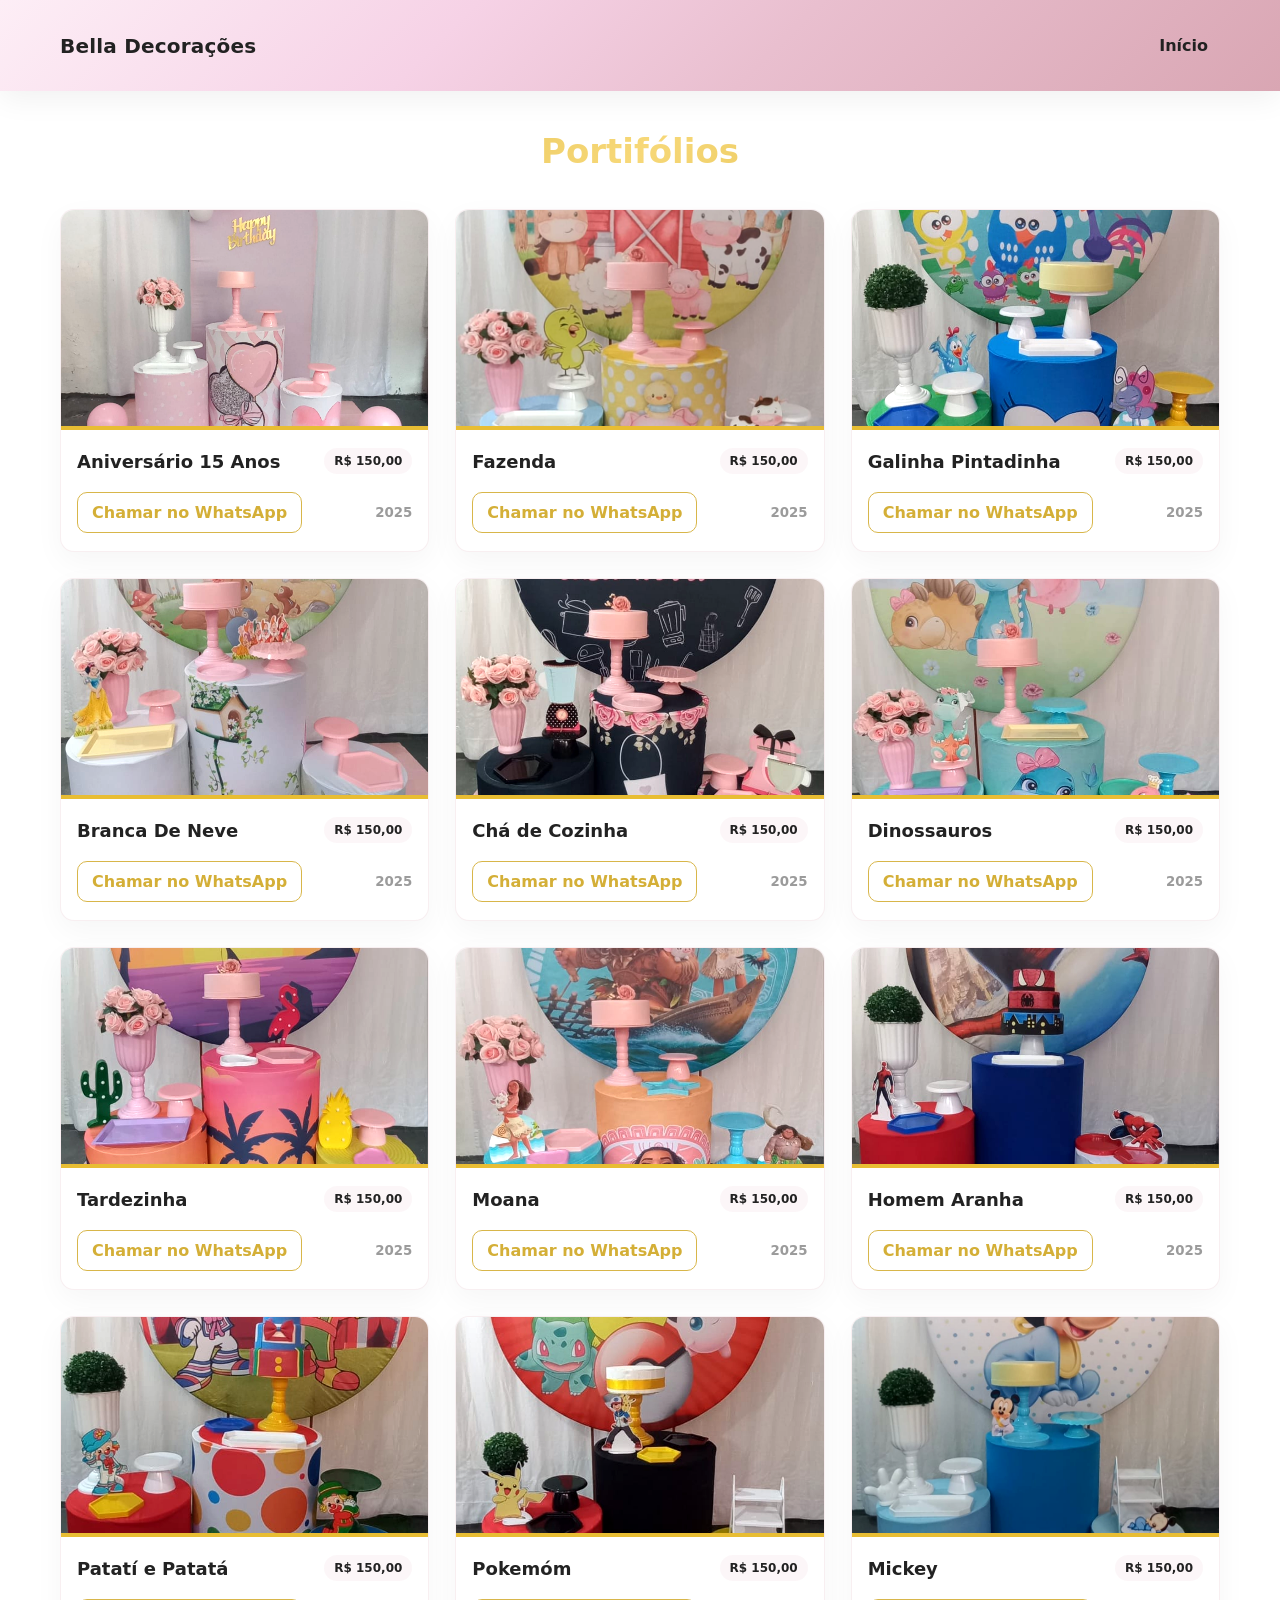
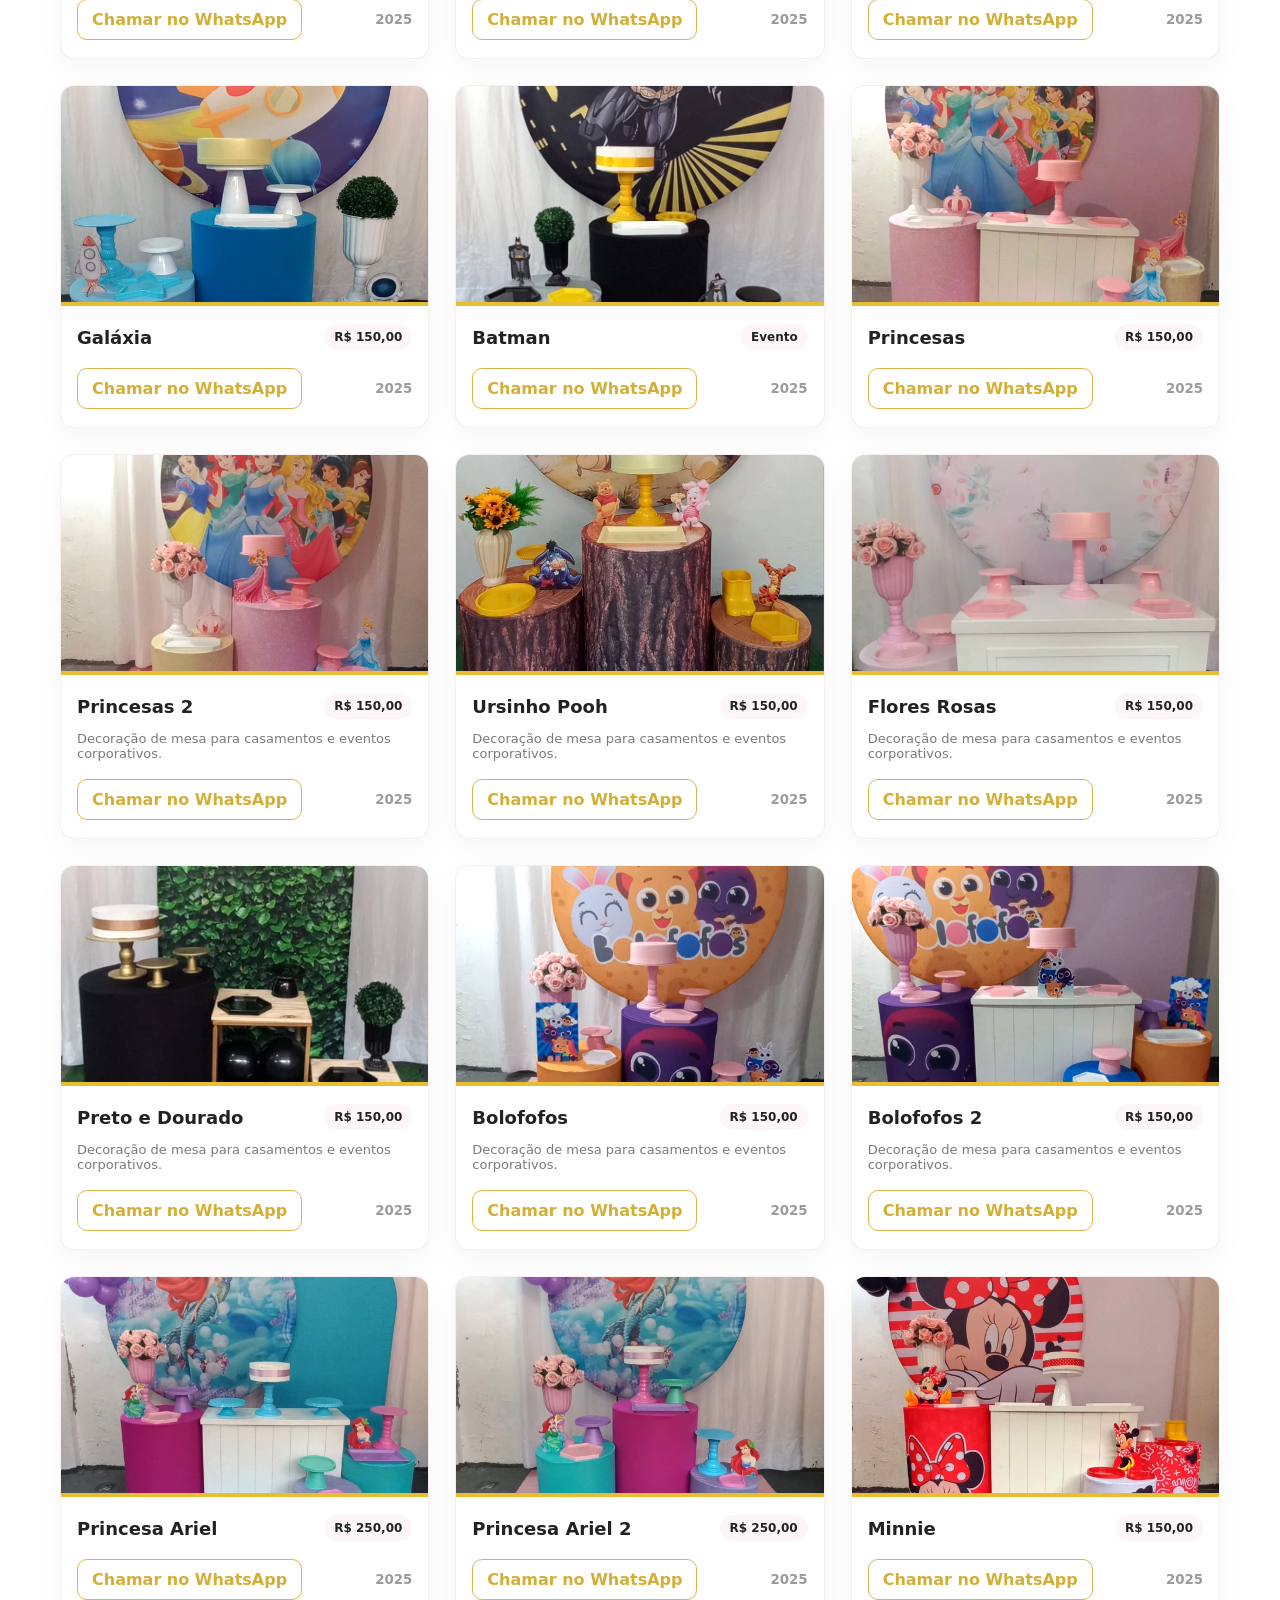
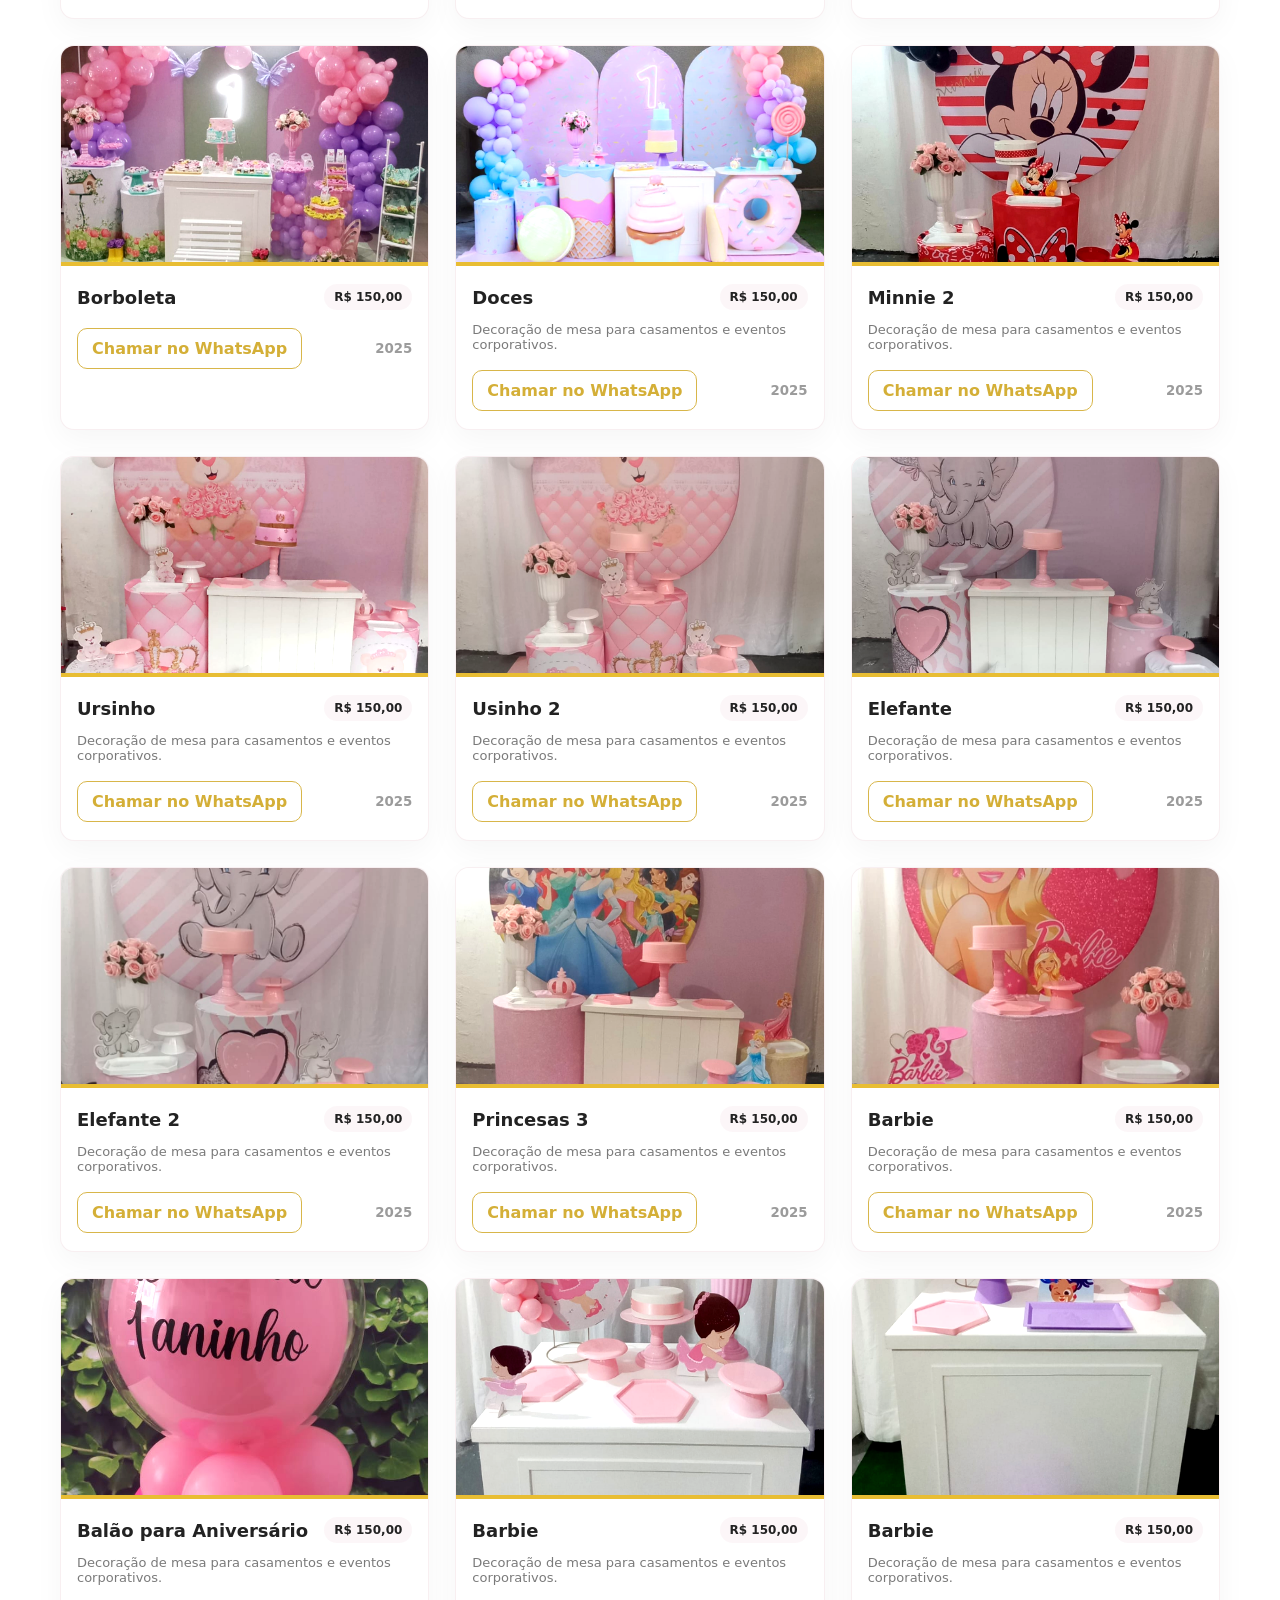
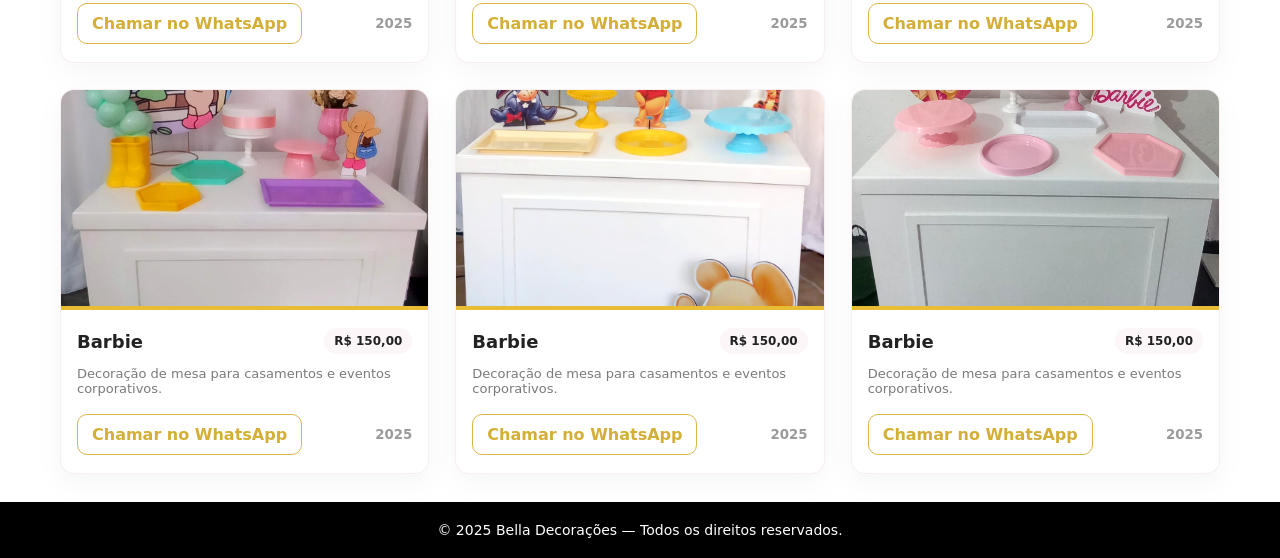
==== commit e1eb2198: "Update portifóli.html" ====
--- a/portifóli.html
+++ b/portifóli.html
@@ -523,6 +523,82 @@
                     </div>
                 </div>
             </article>
+
+             <article class="card">
+                <img class="thumb" src="41.jpg" alt="Mesa decorada">
+                <div class="card-body">
+                    <div style="display:flex;justify-content:space-between;width:100%;align-items:center">
+                        <h3>Barbie</h3>
+                        <div class="badge">R$ 150,00</div>
+                    </div>
+                    <p>Decoração de mesa para casamentos e eventos corporativos.</p>
+                    <div class="card-actions">
+                        <a href="https://wa.me/5511991888845" class="view-btn" style="text-decoration:none;display:inline-block;text-align:center;">Chamar no WhatsApp</a>
+                        <small style="color:rgba(34,34,34,0.45);font-weight:600">2025</small>
+                    </div>
+                </div>
+            </article>
+
+             <article class="card">
+                <img class="thumb" src="42.jpg" alt="Mesa decorada">
+                <div class="card-body">
+                    <div style="display:flex;justify-content:space-between;width:100%;align-items:center">
+                        <h3>Barbie</h3>
+                        <div class="badge">R$ 150,00</div>
+                    </div>
+                    <p>Decoração de mesa para casamentos e eventos corporativos.</p>
+                    <div class="card-actions">
+                        <a href="https://wa.me/5511991888845" class="view-btn" style="text-decoration:none;display:inline-block;text-align:center;">Chamar no WhatsApp</a>
+                        <small style="color:rgba(34,34,34,0.45);font-weight:600">2025</small>
+                    </div>
+                </div>
+            </article>
+
+             <article class="card">
+                <img class="thumb" src="43.jpg" alt="Mesa decorada">
+                <div class="card-body">
+                    <div style="display:flex;justify-content:space-between;width:100%;align-items:center">
+                        <h3>Barbie</h3>
+                        <div class="badge">R$ 150,00</div>
+                    </div>
+                    <p>Decoração de mesa para casamentos e eventos corporativos.</p>
+                    <div class="card-actions">
+                        <a href="https://wa.me/5511991888845" class="view-btn" style="text-decoration:none;display:inline-block;text-align:center;">Chamar no WhatsApp</a>
+                        <small style="color:rgba(34,34,34,0.45);font-weight:600">2025</small>
+                    </div>
+                </div>
+            </article>
+
+             <article class="card">
+                <img class="thumb" src="44.jpg" alt="Mesa decorada">
+                <div class="card-body">
+                    <div style="display:flex;justify-content:space-between;width:100%;align-items:center">
+                        <h3>Barbie</h3>
+                        <div class="badge">R$ 150,00</div>
+                    </div>
+                    <p>Decoração de mesa para casamentos e eventos corporativos.</p>
+                    <div class="card-actions">
+                        <a href="https://wa.me/5511991888845" class="view-btn" style="text-decoration:none;display:inline-block;text-align:center;">Chamar no WhatsApp</a>
+                        <small style="color:rgba(34,34,34,0.45);font-weight:600">2025</small>
+                    </div>
+                </div>
+            </article>
+
+             <article class="card">
+                <img class="thumb" src="45.jpg" alt="Mesa decorada">
+                <div class="card-body">
+                    <div style="display:flex;justify-content:space-between;width:100%;align-items:center">
+                        <h3>Barbie</h3>
+                        <div class="badge">R$ 150,00</div>
+                    </div>
+                    <p>Decoração de mesa para casamentos e eventos corporativos.</p>
+                    <div class="card-actions">
+                        <a href="https://wa.me/5511991888845" class="view-btn" style="text-decoration:none;display:inline-block;text-align:center;">Chamar no WhatsApp</a>
+                        <small style="color:rgba(34,34,34,0.45);font-weight:600">2025</small>
+                    </div>
+                </div>
+            </article>
+            
         </section>
     </main>
 
@@ -535,9 +611,36 @@
   <span class="modal-close">&times;</span>
   <img class="modal-content" id="imgModalContent">
 </div>
+
+    <script>
+  // Seleciona todas as imagens dos cards
+  const images = document.querySelectorAll('.card .thumb');
+  const modal = document.getElementById('imgModal');
+  const modalImg = document.getElementById('imgModalContent');
+  const closeBtn = document.querySelector('.modal-close');
+
+  images.forEach(img => {
+    img.addEventListener('click', () => {
+      modal.style.display = 'block';
+      modalImg.src = img.src;
+      modalImg.alt = img.alt;
+    });
+  });
+
+  // Fechar modal
+  closeBtn.onclick = function() {
+    modal.style.display = 'none';
+  }
+
+  // Fechar clicando fora da imagem
+  window.onclick = function(event) {
+    if (event.target === modal) {
+      modal.style.display = 'none';
+    }
+  }
+</script>
     
 </body>
-
 </html>
 
 
@@ -545,3 +648,5 @@
 
 
 
+
+
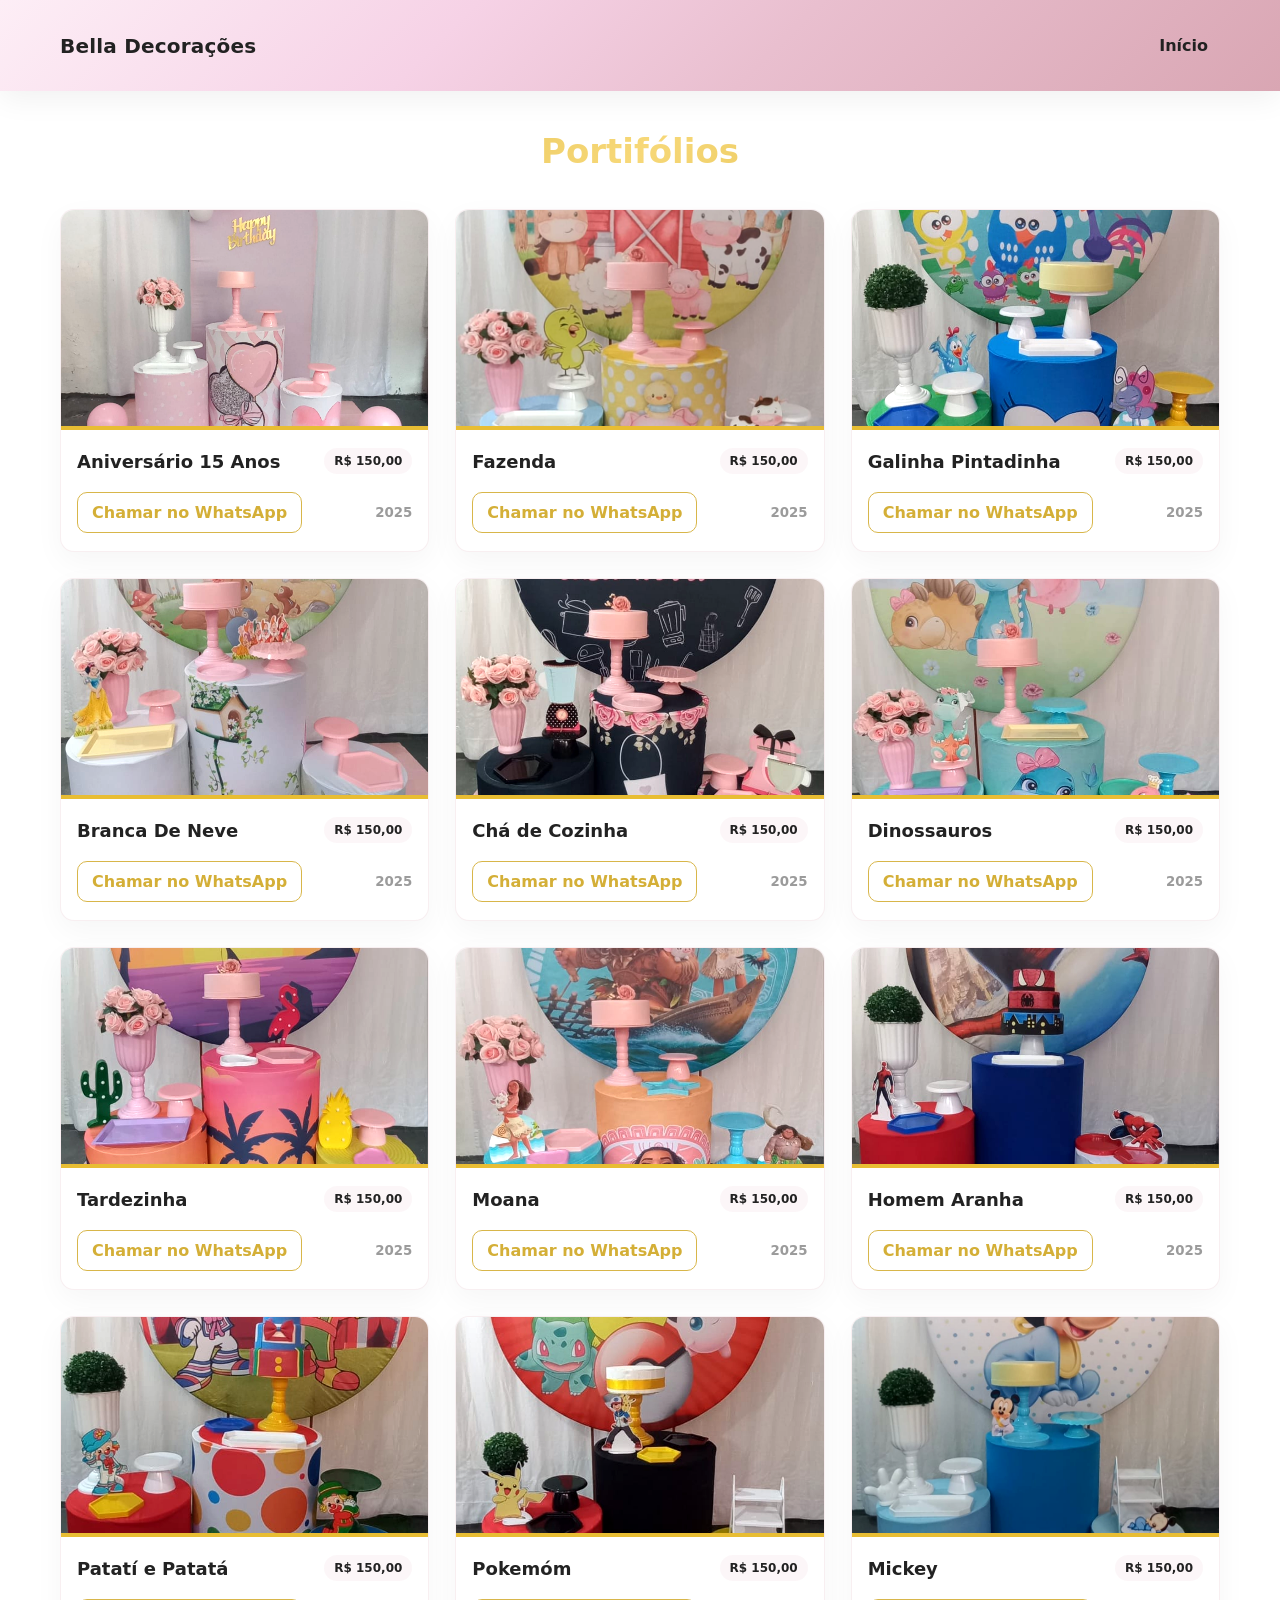
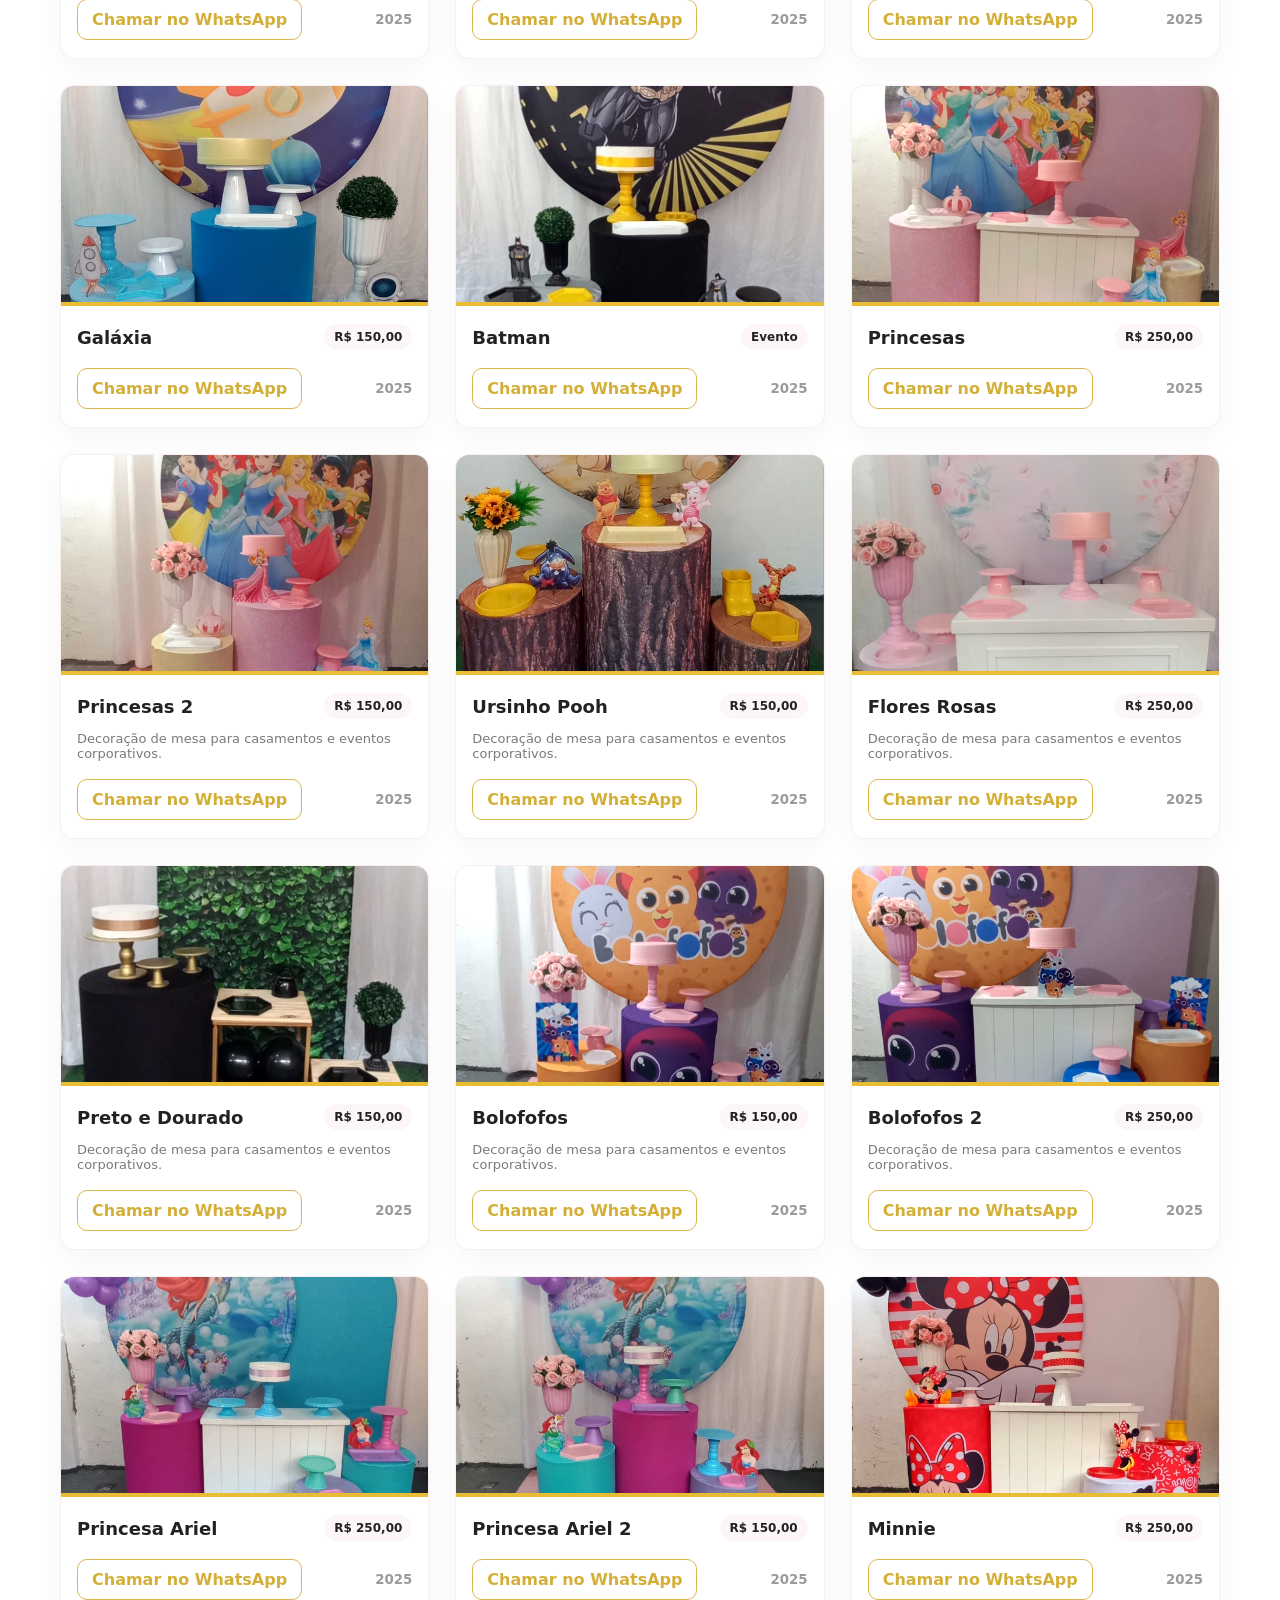
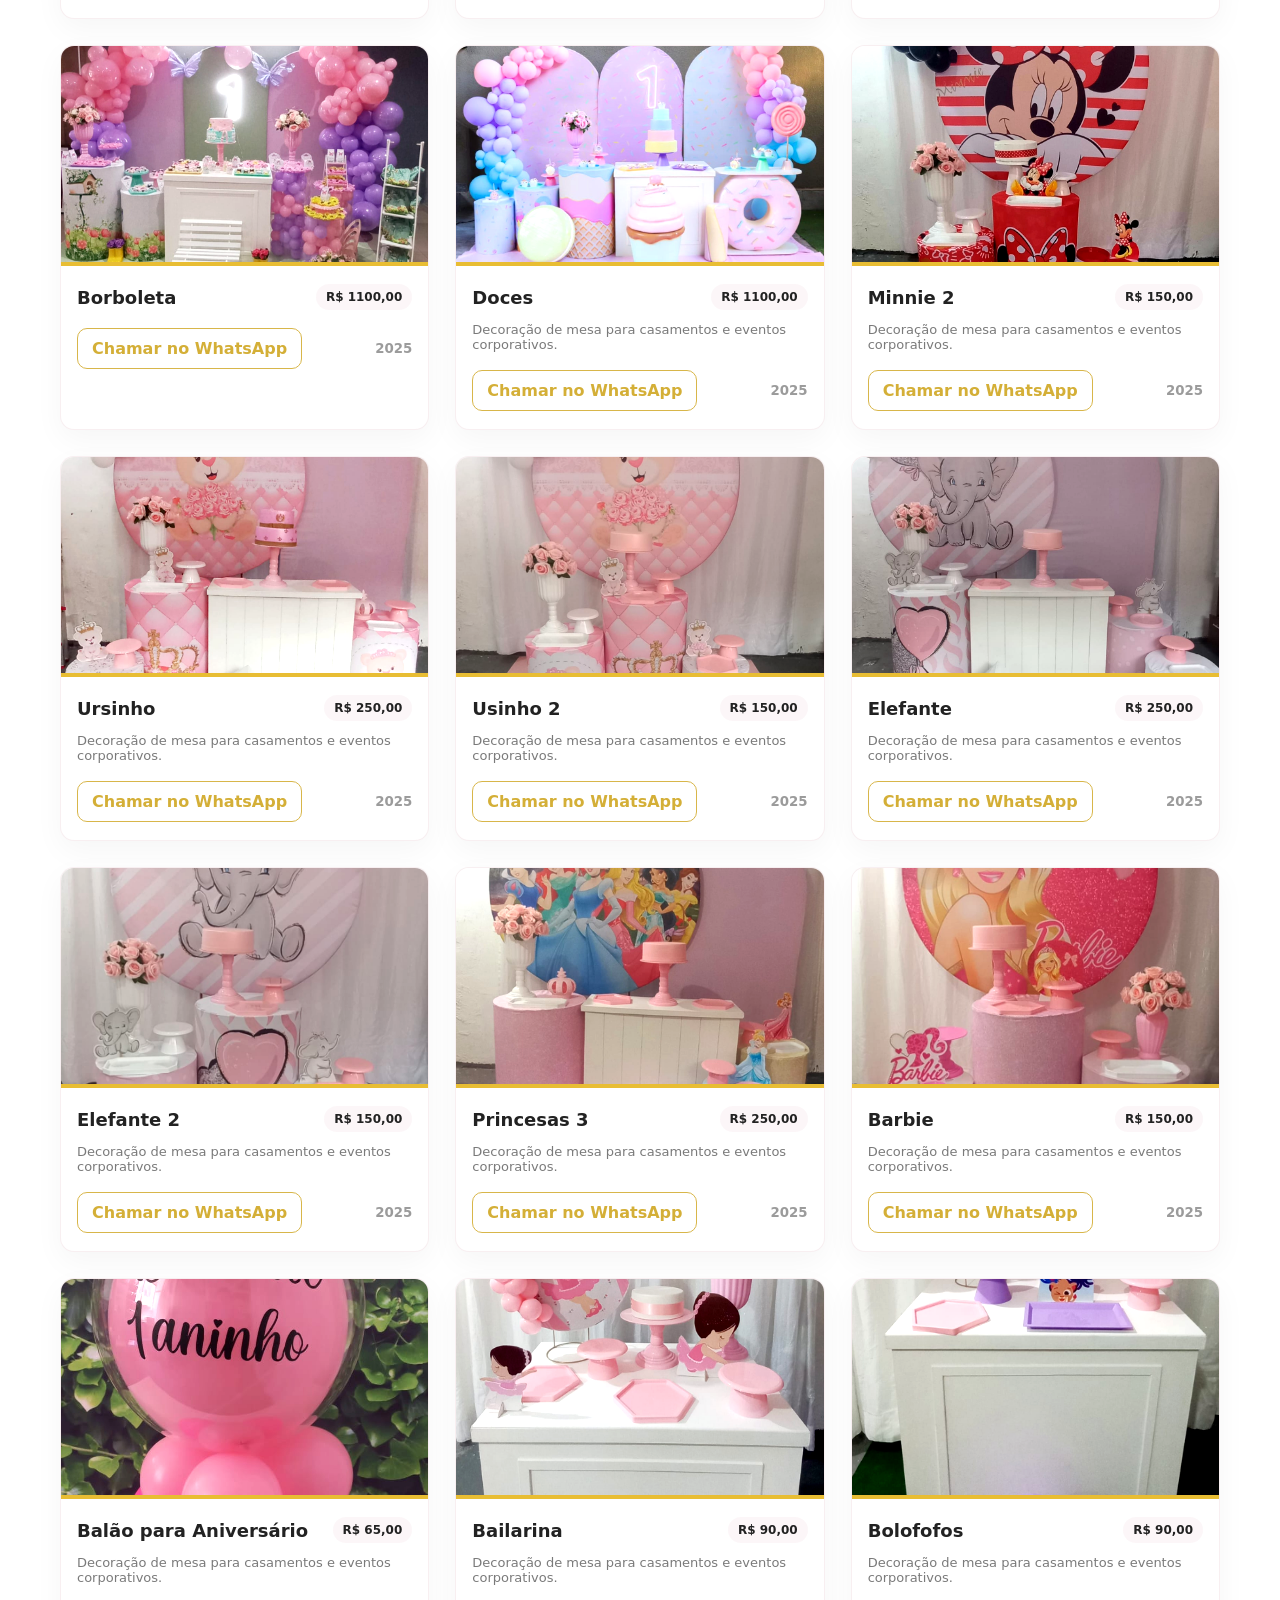
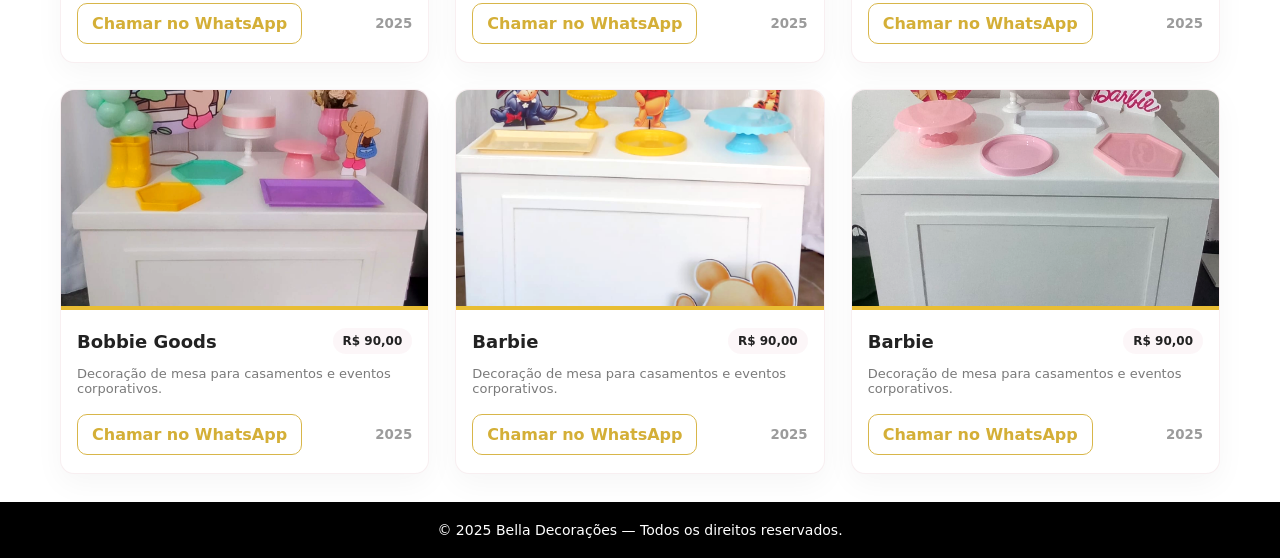
==== commit 5a121121: "Update portifóli.html" ====
--- a/portifóli.html
+++ b/portifóli.html
@@ -230,7 +230,7 @@
                 <div class="card-body">
                     <div style="display:flex;justify-content:space-between;width:100%;align-items:center">
                         <h3>Princesas</h3>
-                        <div class="badge">R$ 150,00</div>
+                        <div class="badge">R$ 250,00</div>
                     </div>
                     <div class="card-actions">
                         <a href="https://wa.me/5511991888845" class="view-btn" style="text-decoration:none;display:inline-block;text-align:center;">Chamar no WhatsApp</a>
@@ -274,7 +274,7 @@
                 <div class="card-body">
                     <div style="display:flex;justify-content:space-between;width:100%;align-items:center">
                         <h3>Flores Rosas</h3>
-                        <div class="badge">R$ 150,00</div>
+                        <div class="badge">R$ 250,00</div>
                     </div>
                     <p>Decoração de mesa para casamentos e eventos corporativos.</p>
                     <div class="card-actions">
@@ -319,7 +319,7 @@
                 <div class="card-body">
                     <div style="display:flex;justify-content:space-between;width:100%;align-items:center">
                         <h3>Bolofofos 2</h3>
-                        <div class="badge">R$ 150,00</div>
+                        <div class="badge">R$ 250,00</div>
                     </div>
                     <p>Decoração de mesa para casamentos e eventos corporativos.</p>
                     <div class="card-actions">
@@ -349,7 +349,7 @@
                 <div class="card-body">
                     <div style="display:flex;justify-content:space-between;width:100%;align-items:center">
                         <h3>Princesa Ariel 2</h3>
-                        <div class="badge">R$ 250,00</div>
+                        <div class="badge">R$ 150,00</div>
                     </div>
                     
                     <div class="card-actions">
@@ -364,7 +364,7 @@
                 <div class="card-body">
                     <div style="display:flex;justify-content:space-between;width:100%;align-items:center">
                         <h3>Minnie</h3>
-                        <div class="badge">R$ 150,00</div>
+                        <div class="badge">R$ 250,00</div>
                     </div>
                    
                     <div class="card-actions">
@@ -379,7 +379,7 @@
                 <div class="card-body">
                     <div style="display:flex;justify-content:space-between;width:100%;align-items:center">
                         <h3>Borboleta</h3>
-                        <div class="badge">R$ 150,00</div>
+                        <div class="badge">R$ 1100,00</div>
                     </div>
                    
                     <div class="card-actions">
@@ -394,7 +394,7 @@
                 <div class="card-body">
                     <div style="display:flex;justify-content:space-between;width:100%;align-items:center">
                         <h3>Doces</h3>
-                        <div class="badge">R$ 150,00</div>
+                        <div class="badge">R$ 1100,00</div>
                     </div>
                     <p>Decoração de mesa para casamentos e eventos corporativos.</p>
                     <div class="card-actions">
@@ -424,7 +424,7 @@
                 <div class="card-body">
                     <div style="display:flex;justify-content:space-between;width:100%;align-items:center">
                         <h3>Ursinho</h3>
-                        <div class="badge">R$ 150,00</div>
+                        <div class="badge">R$ 250,00</div>
                     </div>
                     <p>Decoração de mesa para casamentos e eventos corporativos.</p>
                     <div class="card-actions">
@@ -454,7 +454,7 @@
                 <div class="card-body">
                     <div style="display:flex;justify-content:space-between;width:100%;align-items:center">
                         <h3>Elefante</h3>
-                        <div class="badge">R$ 150,00</div>
+                        <div class="badge">R$ 250,00</div>
                     </div>
                     <p>Decoração de mesa para casamentos e eventos corporativos.</p>
                     <div class="card-actions">
@@ -484,7 +484,7 @@
                 <div class="card-body">
                     <div style="display:flex;justify-content:space-between;width:100%;align-items:center">
                         <h3>Princesas 3</h3>
-                        <div class="badge">R$ 150,00</div>
+                        <div class="badge">R$ 250,00</div>
                     </div>
                     <p>Decoração de mesa para casamentos e eventos corporativos.</p>
                     <div class="card-actions">
@@ -514,7 +514,7 @@
                 <div class="card-body">
                     <div style="display:flex;justify-content:space-between;width:100%;align-items:center">
                         <h3>Balão para Aniversário</h3>
-                        <div class="badge">R$ 150,00</div>
+                        <div class="badge">R$ 65,00</div>
                     </div>
                     <p>Decoração de mesa para casamentos e eventos corporativos.</p>
                     <div class="card-actions">
@@ -528,8 +528,8 @@
                 <img class="thumb" src="41.jpg" alt="Mesa decorada">
                 <div class="card-body">
                     <div style="display:flex;justify-content:space-between;width:100%;align-items:center">
-                        <h3>Barbie</h3>
-                        <div class="badge">R$ 150,00</div>
+                        <h3>Bailarina</h3>
+                        <div class="badge">R$ 90,00</div>
                     </div>
                     <p>Decoração de mesa para casamentos e eventos corporativos.</p>
                     <div class="card-actions">
@@ -543,8 +543,8 @@
                 <img class="thumb" src="42.jpg" alt="Mesa decorada">
                 <div class="card-body">
                     <div style="display:flex;justify-content:space-between;width:100%;align-items:center">
-                        <h3>Barbie</h3>
-                        <div class="badge">R$ 150,00</div>
+                        <h3>Bolofofos</h3>
+                        <div class="badge">R$ 90,00</div>
                     </div>
                     <p>Decoração de mesa para casamentos e eventos corporativos.</p>
                     <div class="card-actions">
@@ -558,8 +558,8 @@
                 <img class="thumb" src="43.jpg" alt="Mesa decorada">
                 <div class="card-body">
                     <div style="display:flex;justify-content:space-between;width:100%;align-items:center">
-                        <h3>Barbie</h3>
-                        <div class="badge">R$ 150,00</div>
+                        <h3>Bobbie Goods</h3>
+                        <div class="badge">R$ 90,00</div>
                     </div>
                     <p>Decoração de mesa para casamentos e eventos corporativos.</p>
                     <div class="card-actions">
@@ -574,7 +574,7 @@
                 <div class="card-body">
                     <div style="display:flex;justify-content:space-between;width:100%;align-items:center">
                         <h3>Barbie</h3>
-                        <div class="badge">R$ 150,00</div>
+                        <div class="badge">R$ 90,00</div>
                     </div>
                     <p>Decoração de mesa para casamentos e eventos corporativos.</p>
                     <div class="card-actions">
@@ -589,7 +589,7 @@
                 <div class="card-body">
                     <div style="display:flex;justify-content:space-between;width:100%;align-items:center">
                         <h3>Barbie</h3>
-                        <div class="badge">R$ 150,00</div>
+                        <div class="badge">R$ 90,00</div>
                     </div>
                     <p>Decoração de mesa para casamentos e eventos corporativos.</p>
                     <div class="card-actions">
@@ -650,3 +650,4 @@
 
 
 
+
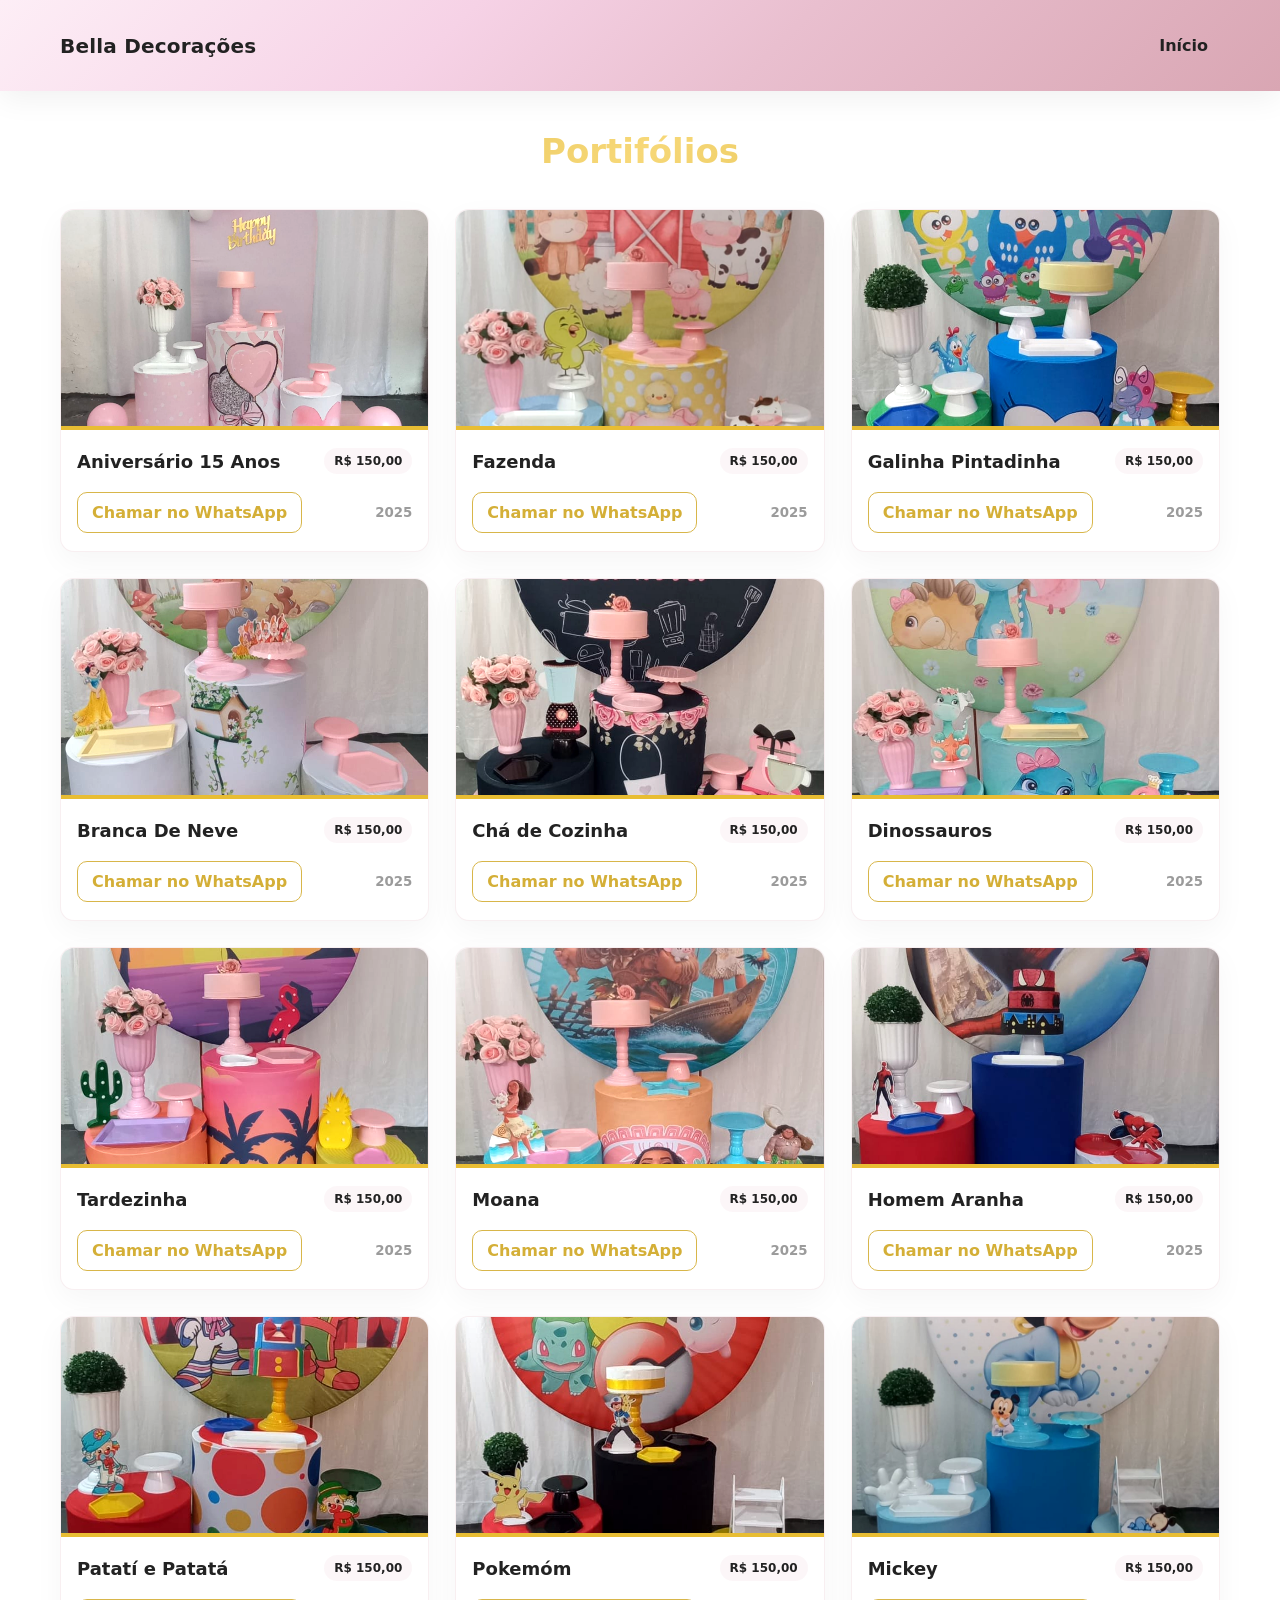
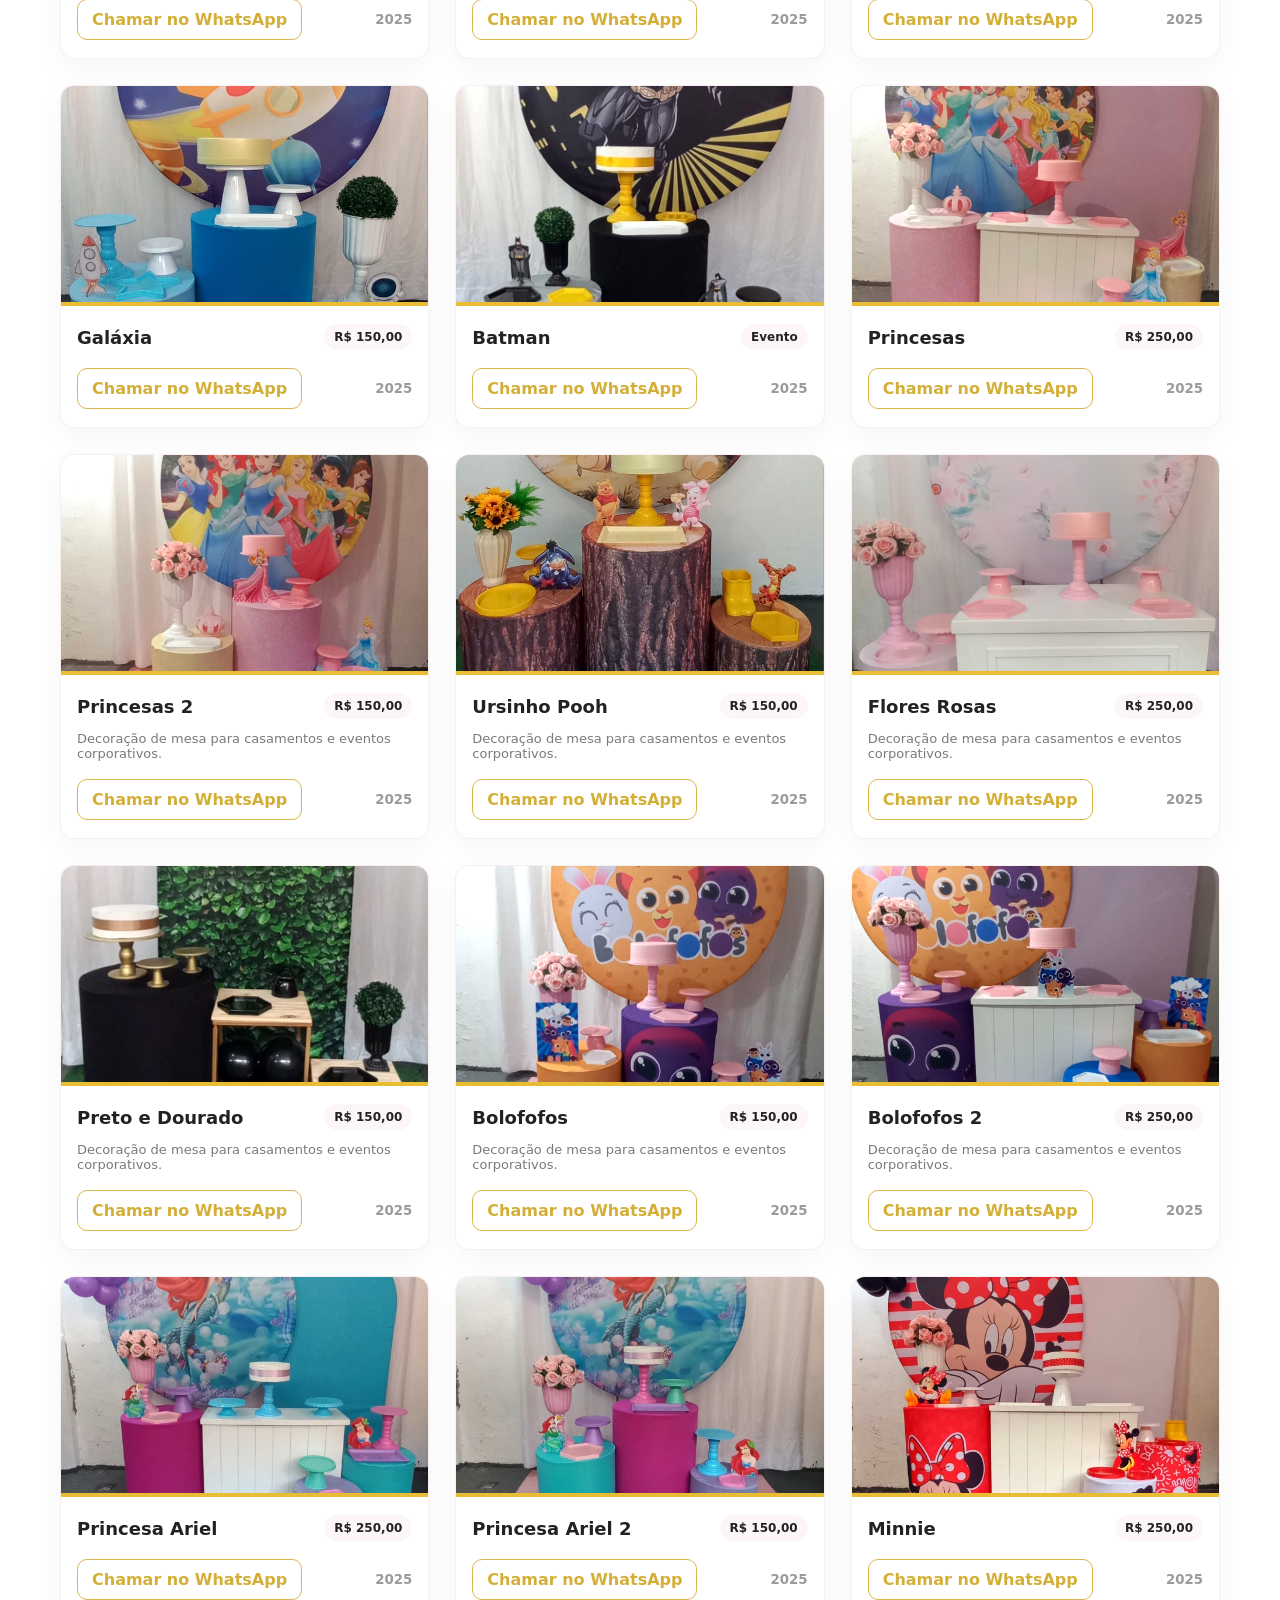
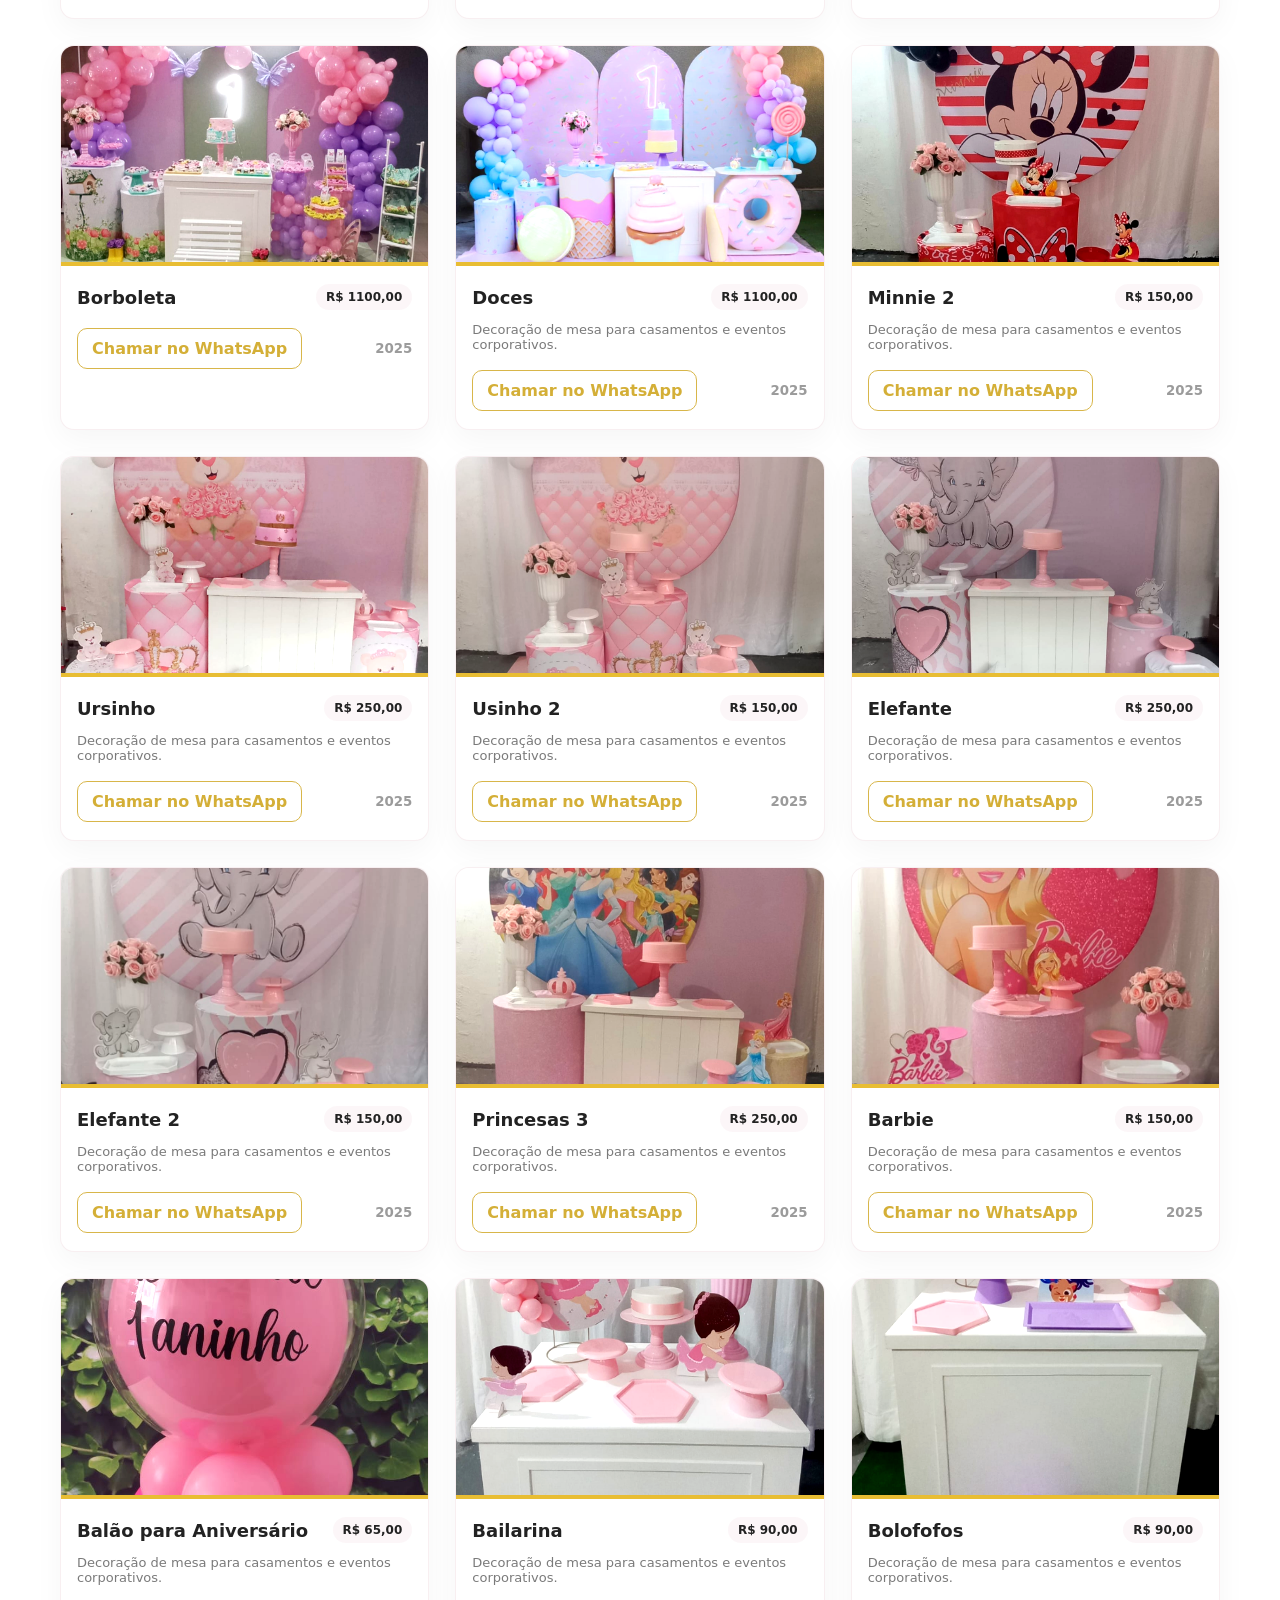
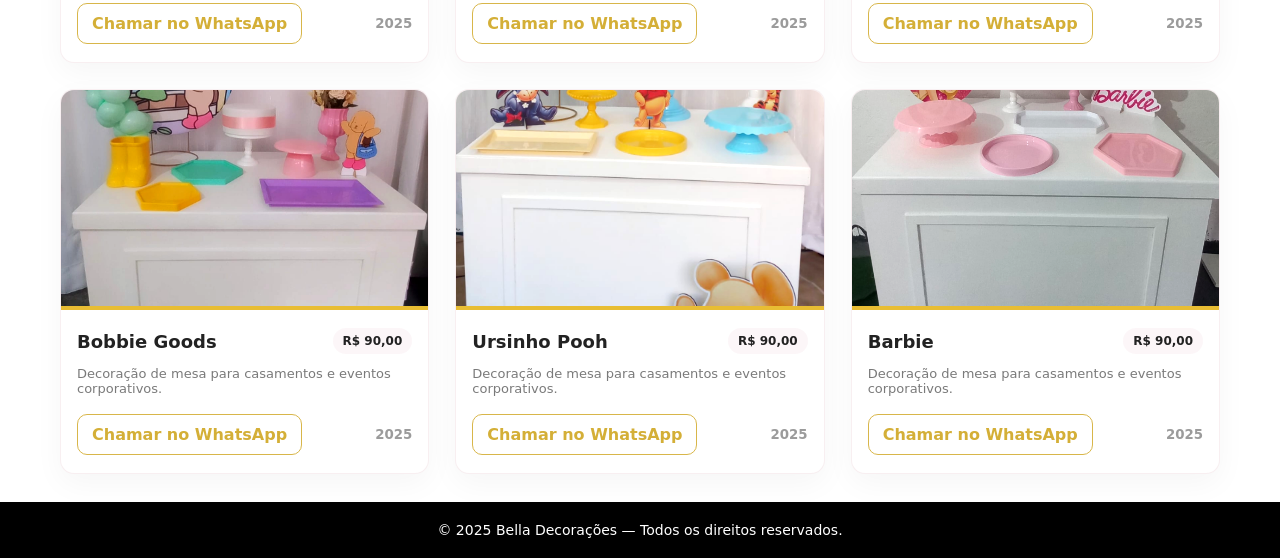
==== commit 1ac09ba5: "Update portifóli.html" ====
--- a/portifóli.html
+++ b/portifóli.html
@@ -573,7 +573,7 @@
                 <img class="thumb" src="44.jpg" alt="Mesa decorada">
                 <div class="card-body">
                     <div style="display:flex;justify-content:space-between;width:100%;align-items:center">
-                        <h3>Barbie</h3>
+                        <h3>Ursinho Pooh</h3>
                         <div class="badge">R$ 90,00</div>
                     </div>
                     <p>Decoração de mesa para casamentos e eventos corporativos.</p>
@@ -651,3 +651,4 @@
 
 
 
+
